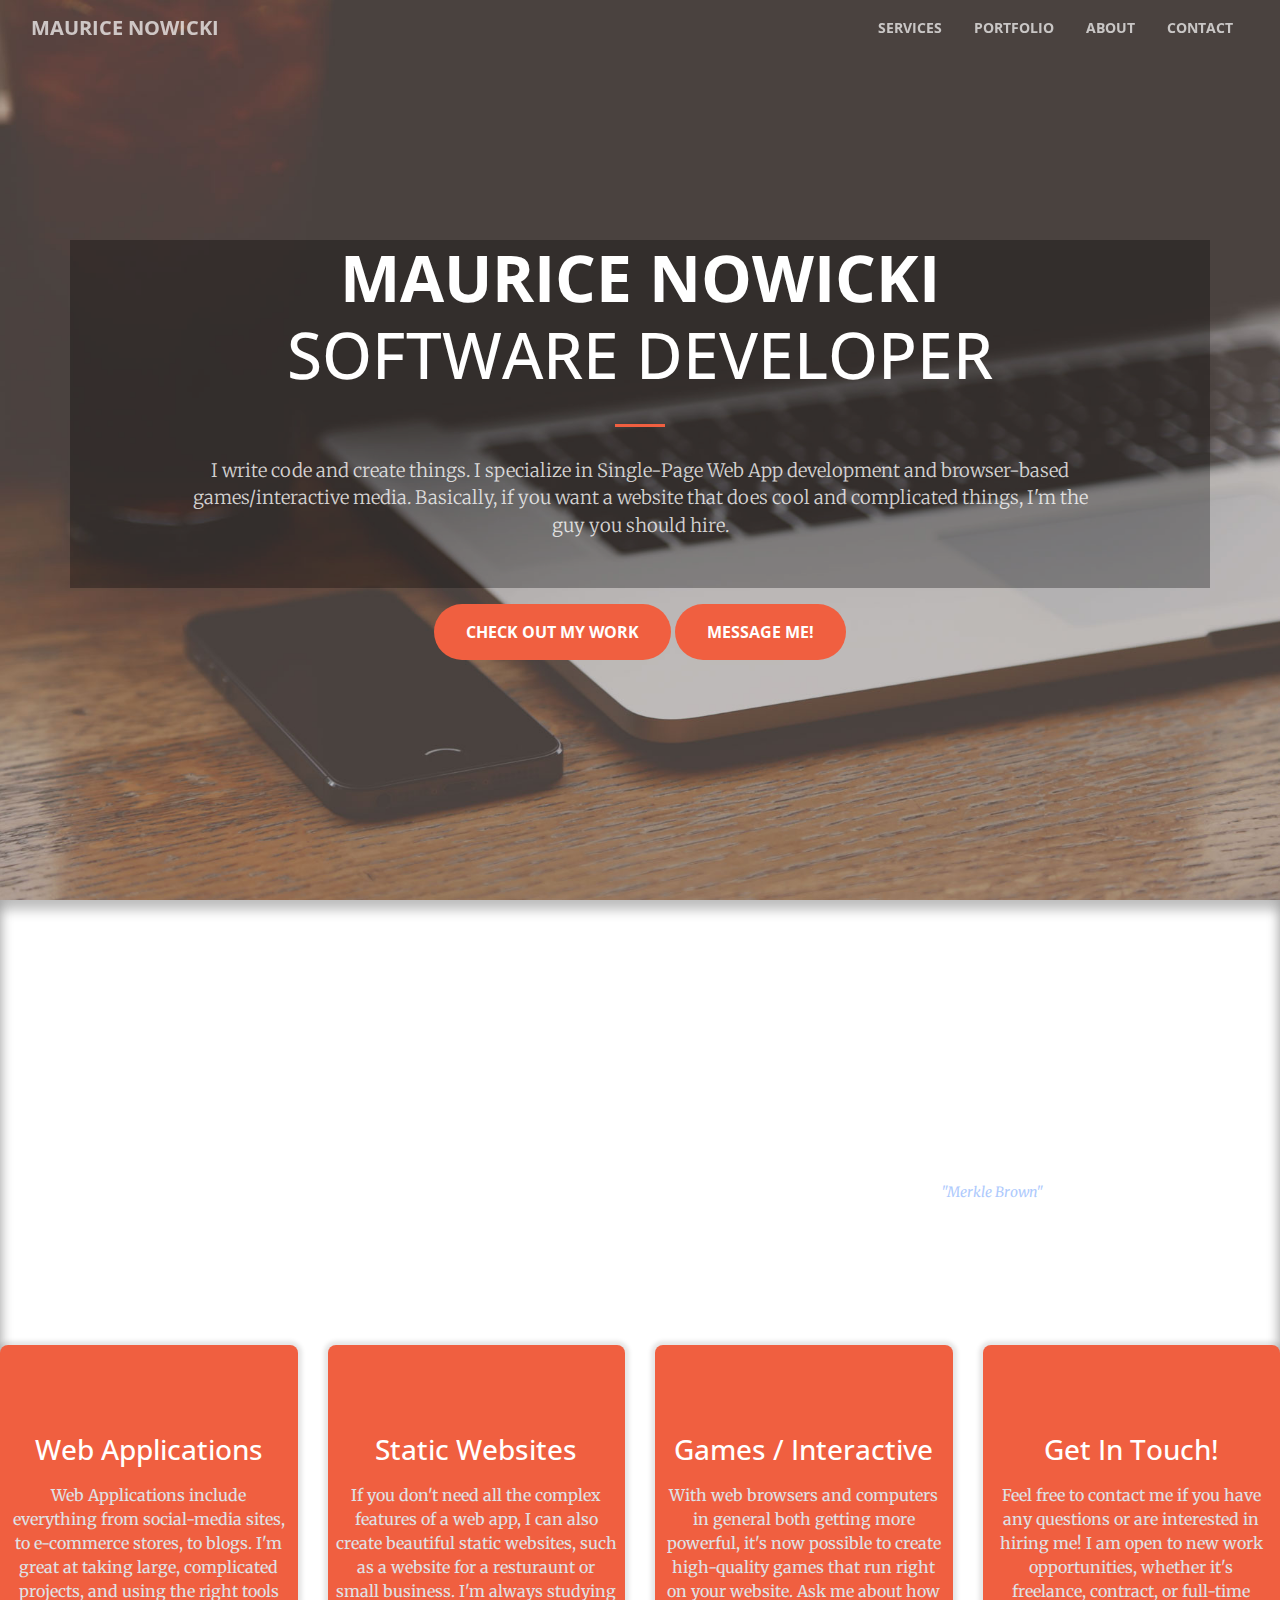
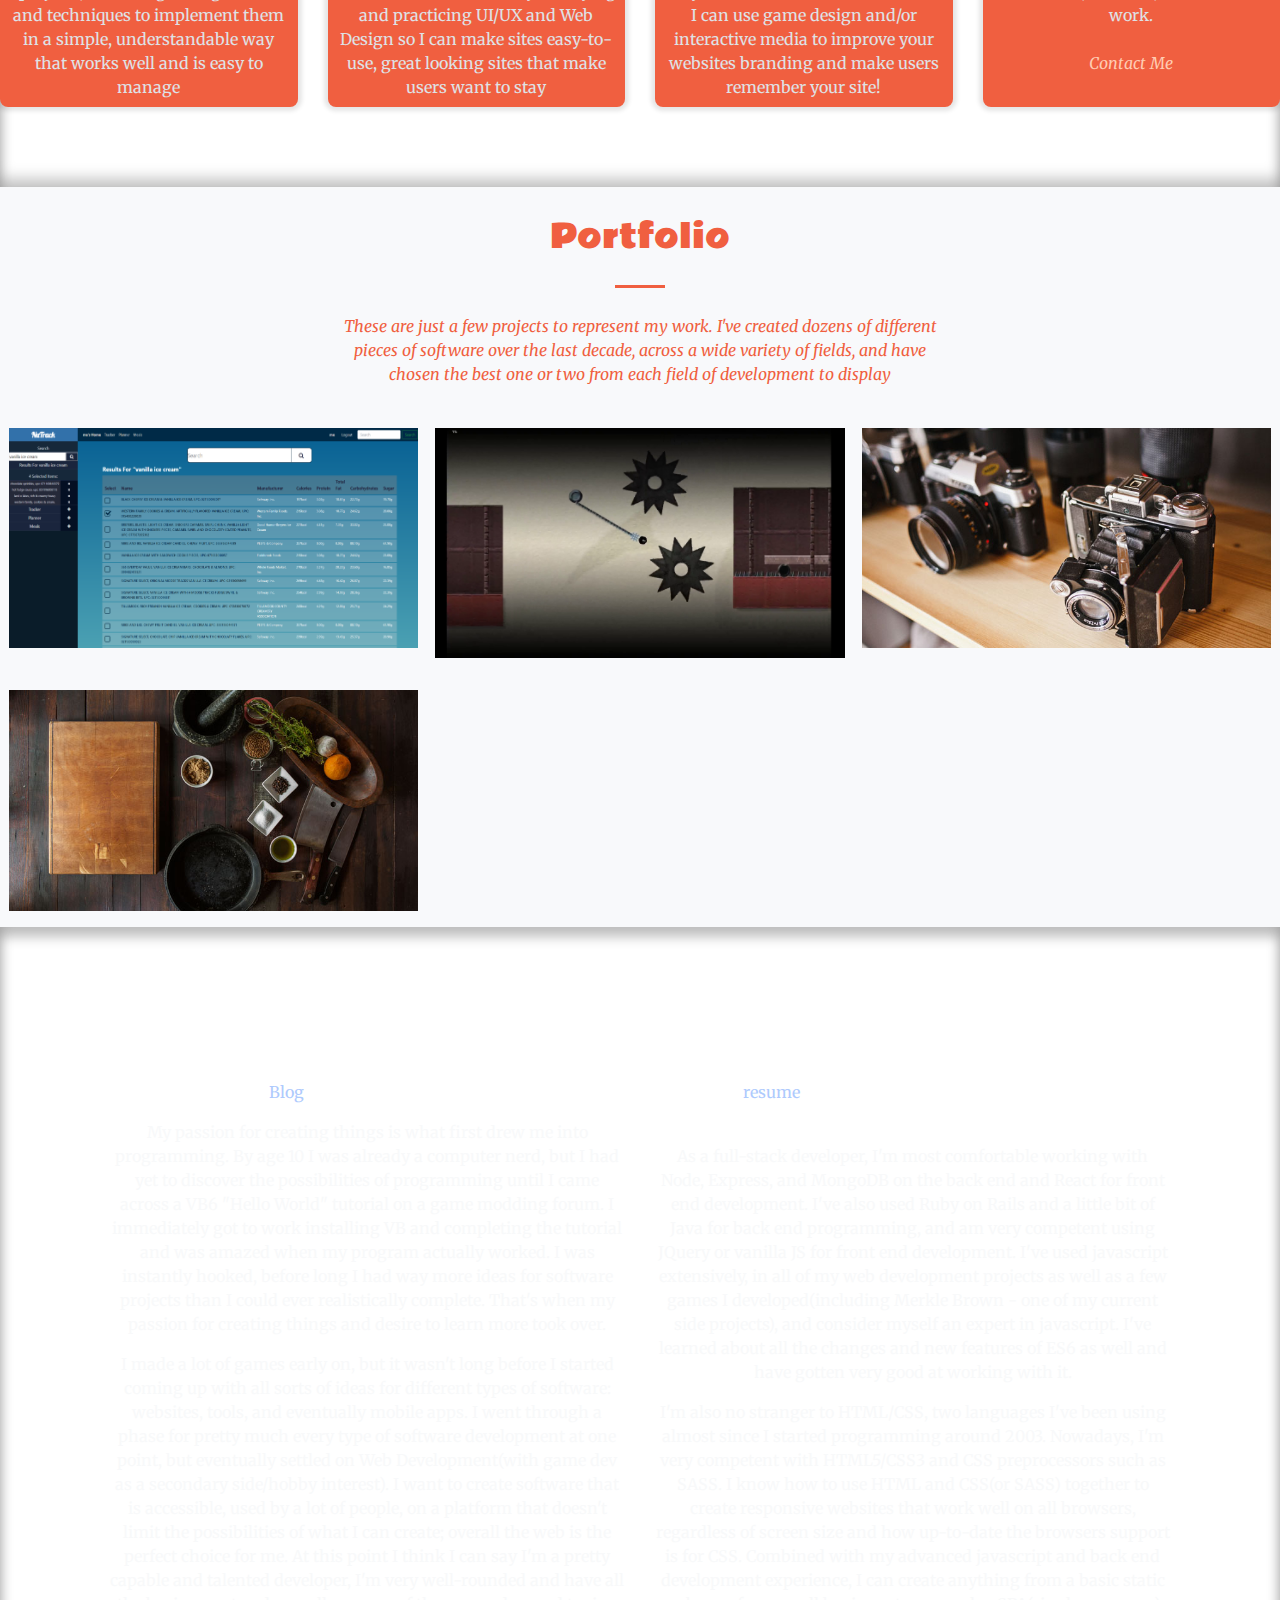
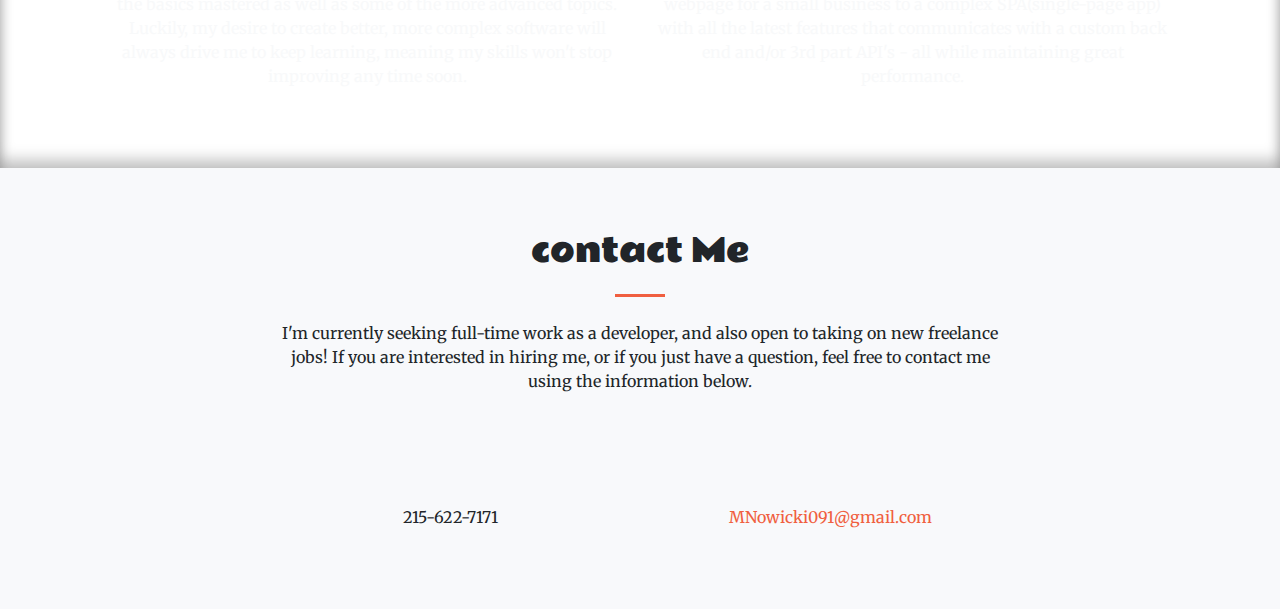
==== index.html @ f5871172 "added pictures and description for nutrack. created an image viewer/picker thing for project display" ====
<!DOCTYPE html>
<html lang="en">
  <!--
  	TODO:
  	
  	plans...
  		Turn the 'services' section into an interactive demo showing off pieces of different things I can do. e.g clips/screenshots of Merkle Brown, NuTrack, and portfolio page itself(webpage-inception/recursion):
  		- dark/black background, with a barely lit(gradient from dark-grey to black) floor section at the bottom extending up and to the middle(angled to look like a floor).
  		- full-screen(100vh)
  		- Across the top is a row with 3-4 blocks(web apps, static sites, games, get in touch). whichever one is selected slides to the end/right, 'rotating' the whole row(any blocks to the right will rotate off the side and come back on the left). ends of the row have a gradient from transparent-to-black, so that before a block slides off the end it looks like it's fading out as it moves further to the right, or fading in as it moves in from the left. Maybe mess around with squeezing/stretching the width as it goes off one of the ends too(if x > threshold then width = maxWidth * (x - threshhold) * modifier / 100)
  		- whichever item is current being displayed is shown below the row, taking up most of the screen. There is large text to the left going from top to bottom of screen, with a big picture/gif/video to the right taking up most of the right side of screen. Title is above the text on the left, not above the whole thing.
  		
  		
  		PORTFOLIO...
  		Also full-screen, but this time white/light colored:
  		
  				-!!!!!!!!!!Make it so that the portfolio section looks like a block/box, and the services section is an empty space/cube. The 'floor' part of the services section can be made to look like the top of the 'portfolio' section block.
  		
  		- 3x3 large squares for each project. Each square is an image, tinted a different color(red, purple, blue, pink, orange, yellow) with white text over it for the name and maybe some details/description. Hovering over the square gets rid of the tint, and makes the square grow a little bit(without effecting positioning of other blocks. for every px the width/height grows, decrease the margins of the square or the padding of it's container by the same amount)
  		
  		- when a square/project is clicked, all the project squares fade out, and then a full-screen div fades in from top to bottom(render the full-screen div and another full-screen white div covering it, the white div has a small gradient to transparent at the top. white div slides down and off the bottom or shrinks to 0 height, giving the appearance of the project-div fading in from top to bottom).
  		
  		- project details div(and the project section in general) should be very open and spacey. Is very white(with maybe some slight grey gradient in the middle), with big paddings/margins around all the text and images. Make it feel free and open and calm, instead of congested and cluttered and hectic.
  		
  		
  		
  		Create an image for skills section, listing all languages/tech in a tree-like structure. Put that in the right col and put a short bio on the left
  -->

  <head>

    <meta charset="utf-8">
    <meta name="viewport" content="width=device-width, initial-scale=1, shrink-to-fit=no">
    <meta name="description" content="">
    <meta name="author" content="">

    <title>Maurice Nowicki | Software Developer</title>

    <!-- Bootstrap core CSS -->
    <link href="vendor/bootstrap/css/bootstrap.min.css" rel="stylesheet">

    <!-- Custom fonts for this template -->
    <link href="vendor/font-awesome/css/font-awesome.min.css" rel="stylesheet" type="text/css">
    <link href='https://fonts.googleapis.com/css?family=Open+Sans:300italic,400italic,600italic,700italic,800italic,400,300,600,700,800' rel='stylesheet' type='text/css'>
    <link href='https://fonts.googleapis.com/css?family=Merriweather:400,300,300italic,400italic,700,700italic,900,900italic' rel='stylesheet' type='text/css'>
    <link href="https://fonts.googleapis.com/css?family=Encode+Sans+Expanded|Rammetto+One" rel="stylesheet">
    <link href="https://fonts.googleapis.com/css?family=Nanum+Myeongjo" rel="stylesheet">


    <!-- Custom styles for this template -->
    <link href="css/creative.css" rel="stylesheet">

  </head>

  <body id="page-top">

    <!-- Navigation -->
    <nav class="navbar navbar-expand-lg navbar-light fixed-top" id="mainNav">
      <div class="container-fluid container-80">
        <a class="navbar-brand js-scroll-trigger" href="#page-top">Maurice Nowicki</a>
        <button class="navbar-toggler navbar-toggler-right" type="button" data-toggle="collapse" data-target="#navbarResponsive" aria-controls="navbarResponsive" aria-expanded="false" aria-label="Toggle navigation">
          <span class="navbar-toggler-icon"></span>
        </button>
        <div class="collapse navbar-collapse" id="navbarResponsive">
          <ul class="navbar-nav ml-auto">
            <li class="nav-item">
              <a class="nav-link js-scroll-trigger" href="#services">Services</a>
            </li>
            <li class="nav-item">
              <a class="nav-link js-scroll-trigger" href="#portfolio">Portfolio</a>
            </li>
            <li class="nav-item">
              <a class="nav-link js-scroll-trigger" href="#about">About</a>
            </li>
            <li class="nav-item">
              <a class="nav-link js-scroll-trigger" href="#contact">Contact</a>
            </li>
          </ul>
        </div>
      </div>
    </nav>

    
      <header class="masthead text-center text-white d-flex">
      <div class="container my-auto">
        <div class="row black-tint">
          <div class="col-lg-10 mx-auto">
            <h1 class="text-uppercase">
              <strong>Maurice Nowicki</strong>
              <br />
              Software Developer
            </h1>
            <hr>
          </div>
          <div class="col-lg-10 mx-auto">
            <p class="text-faded mb-5 text-medium">I write code and create things. I specialize in Single-Page Web App development and browser-based games/interactive media. Basically, if you want a website that does cool and complicated things, I'm the guy you should hire.
             </div>
        </div>
				<div class="row">
				  <div class="col-lg-10 mx-auto top-buffer">
            <a class="btn btn-primary btn-xl js-scroll-trigger" href="#about">Check Out My Work</a>
            <a class="btn btn-primary btn-xl js-scroll-trigger" href="#about">Message Me!</a> 
         
					</div>	
				</div>
      </div>
    </header>



    <section class="bg-primary-img" id="services">
      <div class="container">
        <div class="row light-text">
          <div class="col-lg-12 text-center">
            <span class="section-heading">Services</span>
            <hr class="light my-4"> 
          </div>
        </div>
      </div>
      <div class="container-fixed">
      	<div class="row light-text">
      		<div class="col-lg-5 offset-lg-1 text-center"> 
          	<p class="text-faded mb-4 text-medium top-space text-center">
						 	I am a full-stack web developer, meaning I can create a back end that connects to a database, manipulates data, and sends data to the frontend - and I can also do complex front end development, create complex UI's, make a web page adapt to different screen sizes and communicate with the back end to grab data and display it in a clear and appealing way. I've created many web applications from scratch and am experienced at creating complex web apps with clean, well-organized code.
            </p>
					</div>
           
      		<div class="col-lg-5 text-center">
           	<p class="text-faded mb-4 text-medium top-space text-center">
						  I also love to create fun and interactive content for websites. That includes anything from real-time data visualization to a complete, fully-featured game that you can play on a website without downloading anything(even on mobile phones!). Combined with my back end / front end web development skills, I can create some truly unique and impressive web experiences. Check out this video of my current HTML5 game project <a href="https://www.youtube.com/watch?v=rKEsksspLBQ"> "Merkle Brown" </a> for an example of what web browser based games are capable of
            </p>
            
          	
          	 <!--
          	<h2 class="section-heading text-white">What do I do?</h2>
            <hr class="light my-4">
            
           
            <p class="text-faded mb-4 text-medium">
            	As stated in the sectio to the left(or above if you're on a small screen), I consider myself a creator. Programming is just the tool that I use, and I personally thing I'm pretty darn good at using it, but I also bring a lot of other very useful skills to the table. I have experience with the full development cycle for websites/web apps, mobile apps, and games. This means that I can turn that web app idea you've been wanting to make into a quality website, I can ask you some questions about your business and use that information to create the perfect website to increase your sales, I can help turn your game concept into a full-fledged design and the program it for you, I can take a set of business requirements or specifications and write clean, robust, and error-free code that does exactly what it's supposed to. Right now I am searching for employment as a web or software developer and am also open to accepting freelance jobs, so <a href="#">contact me</a> if you need to hire a creator who happens to be good at writing code
            </p>
            --> 
      		</div>	
      	</div>
      	
      	
      		<div class="row">
						<div class="col-lg-8 offset-lg-2 text-center mt-5">
							<p class="text-white mb-4 text-large top-space hide">
								Here are a few different ways I can use my skills to create awesome software for you! These are just a few of the most common applications of my skillset, I have experience creating many other types of software - and even if I don't have experience with something I'm always up for learning new things and am capable of picking up new technologies and skills on the fly if the job calls for it.
							</p>
						</div>
					</div>
     	
     	
      </div>
      <div class="container-fixed">
        <div class="row light-text">
          <div class="col-lg-3 col-md-6 text-center">
            <div class="service-box bg-primary  mt-5 mx-auto text-popout">
              <i class="fa fa-4x fa-wifi text-medium mb-3 sr-icons"></i>
              <h3 class="mb-3">Web Applications</h3>
              <p class="text-muted mb-0">Web Applications include everything from social-media sites, to e-commerce stores, to blogs. I'm great at taking large, complicated projects, and using the right tools and techniques to implement them in a simple, understandable way that works well and is easy to manage</p>
            </div>
          </div>
          <div class="col-lg-3 col-md-6 text-center">
            <div class="service-box bg-primary  mt-5 mx-auto text-popout">
              <i class="fa fa-4x fa-home text-medium mb-3 sr-icons"></i>
              <h3 class="mb-3">Static Websites</h3>
              <p class="text-muted mb-0">If you don't need all the complex features of a web app, I can also create beautiful static websites, such as a website for a resturaunt or small business. I'm always studying and practicing UI/UX and Web Design so I can make sites easy-to-use, great looking sites that make users want to stay</p>
            </div>
          </div>
          <div class="col-lg-3 col-md-6 text-center">
            <div class="service-box bg-primary  mt-5 mx-auto text-popout">
              <i class="fa fa-4x fa-gamepad text-medium mb-3 sr-icons"></i>
              <h3 class="mb-3">Games / Interactive</h3>
              <p class="text-muted mb-0">With web browsers and computers in general both getting more powerful, it's now possible to create high-quality games that run right on your website. Ask me about how I can use game design and/or interactive media to improve your websites branding and make users remember your site!</p>
            </div>
          </div>
          <div class="col-lg-3 col-md-6 text-center">
            <div class="service-box bg-primary  mt-5 mx-auto text-popout">
              <i class="fa fa-4x fa-envelope text-medium mb-3 sr-icons"></i>
              <h3 class="mb-3">Get In Touch!</h3>
              <p class="text-muted mb-0">Feel free to contact me if you have any questions or are interested in hiring me! I am open to new work opportunities, whether it's freelance, contract, or full-time work. <br><br><a href="#">Contact Me</a></p>
            </div>
          </div>
        </div>
      </div>
    </section>

    
    
    
    
    <section class="p-0" id="portfolio">
      <div class="container-fluid p-0">
       	<div class="row">
					<div class='col-md-6 offset-md-3 text-primary'>
            <span class="section-heading">Portfolio</span>
            <hr class="primary my-4 bg-primary">
						<p>These are just a few projects to represent my work. I've created dozens of different pieces of software over the last decade, across a wide variety of fields, and have chosen the best one or two from each field of development to display</p>
					</div>
       	</div>
        <div class="row no-gutters popup-gallery">
          <div class="col-lg-4 col-sm-6 portfolio-col">
            <a class="portfolio-box" data-toggle="modal" data-target="#nutrack-modal">
              <img class="img-fluid" src="img/portfolio/nutrack-search.png" alt="A Node/React Single-Page Web Application I created to help users plan their nutrient intake and track their nutrition habits to help gather insight and improve their diet. NuTrack is very flexible with great features and an easy-to-use interface">
              <div class="portfolio-box-caption">
                <div class="portfolio-box-caption-content">
                  <div class="project-category text-faded">
                    Web App | Javascript ES6 - Node - React - Express - SASS - Bootstrap
                  </div>
                  <div class="project-name">
                    NuTrack
                  </div>
                </div>
              </div>
            </a>
          </div>
          <div class="col-lg-4 col-sm-6 portfolio-col">
            <a class="portfolio-box" data-toggle="modal" data-target="#merkle-brown-modal">
              <img class="img-fluid" src="img/merkle-brown/japan1-screen.png" alt="">
              <div class="portfolio-box-caption">
                <div class="portfolio-box-caption-content">
                  <div class="project-category text-faded">
                    HTML5 Game | Javascript - Phaser - Canvas - WebGL - GLSL
                  </div>
                  <div class="project-name">
                    Merkle Brown
                  </div>
                </div>
              </div>
            </a>
          </div>
          <div class="col-lg-4 col-sm-6 portfolio-col">
            <a class="portfolio-box" data-toggle="modal" data-target="#lets-play-modal">
              <img class="img-fluid" src="img/portfolio/thumbnails/3.jpg" alt="">
              <div class="portfolio-box-caption">
                <div class="portfolio-box-caption-content">
                  <div class="project-category text-faded">
                    Android App - Java - Android SDK
                  </div>
                  <div class="project-name">
                    Let's Play!
                  </div>
                </div>
              </div>
            </a>
          </div>
          <div class="col-lg-4 col-sm-6 portfolio-col">
            <a class="portfolio-box" data-toggle="modal" data-target="#maurice-nowicki-modal">
              <img class="img-fluid" src="img/portfolio/thumbnails/4.jpg" alt="">
              <div class="portfolio-box-caption">
                <div class="portfolio-box-caption-content">
                  <div class="project-category text-faded">
                    Web App | Javascript ES6 - Node - Express - SASS - React - Redux
                  </div>
                  <div class="project-name">
                    MauriceNowicki.com
                  </div>
                </div>
              </div>
            </a>
          </div>
        </div>
      </div>
    </section>
    
    <!-- Project Modal - Merkle Brown -->
    <div class="modal fade" id="merkle-brown-modal" tabindex="-1" role="dialog" aria-labelledby="Merkle Brown" aria-hidden="true">
      <div class="modal-dialog modal-xl" role="document">
        <div class="modal-content">
          <div class="modal-header">
            <h5 class="modal-title" id="exampleModalLabel">Merkle Brown - Javascript HTML5 Game</h5>
            <button type="button" class="close" data-dismiss="modal" aria-label="Close">
              <span aria-hidden="true">&times;</span>
            </button>
          </div>
          <div class="modal-body container-fixed">
            <div class="row">
            	
            	<div class="col-md-6 project-info text-center">
            		<h3 class="project-header text-center">Merkle Brown</h3>
            		
								<p class="project-text project-tech text-center">
									<strong>Tech: </strong><br />
									Javascript - Phaser - Canvas - WebGL - GLSL - JQuery
								</p>
            		
            		<h5 class="project-subheader text-left">Overview</h5>
            		<p class="project-text">NuTrack is a Single-Page Web Application made with Node, MongoDB, Express, and React. It retrieves nutrient data on the backend from the USDA Nutrient Data API and serves it with it's own custom API that adds many more features. The purpose of the app is to provide a flexible and easy-to-use tool that users can use to plan their food/nutrient consumption and track their progress. When I first started the project my plan was to make something with the USDA API mostly just to practice and learn some new technologies, but before long I ended up finding my own uses for the App and coming up with tons of useful new features that I wanted to add, and the project soon become something much larger and more useful than I had originally planned. I use it mainly to make sure I am getting enough calories to keep my weight up but it also provides other insights about my nutrition patterns automatically and has made me more aware of how my eating habits are effecting my health.</p>
            		
            		<p class="project-text">NuTrack is basically in the "Minimum-Viable-Product" phase right now, it works as a cohesive application and has many useful features, but the more I work on it the bigger my vision for the project becomes - I now have a pretty long todo-list of tweaks and new features I want to implement, some of which will improve the usability and capabilities of the app drastically. Once I implement a few of the larger, more impactful features that I have planned, I intend to set up real hosting for the app and release to the public as a commercial web app with trial accounts available for free and premium accounts available for a small monthly subscription fee. Right now I don't think NuTrack is useful enough for many people to want to pay for it; the limits of the USDA Database(mainly the lack of many popular food products) as well the lack of a few key features I plan on implementing and the mediocre, quickly made design of the current site are the only things holding it back from being a high-quality, useful, commercial web application. Luckily, all of these things are fixable - the limitations of the USDA Database will be the most difficult, but I have a fun and interesting solution planned to fix that problem.</p>
            		
            		
            	</div>
            	
            	<div class="col-md-6 text-center project-img-col">
            	
            			
            		<a class="project-img-display w-100" href="/img/portfolio/nutrack-search.png">
           				<div class="project-iframe-wrapper">
           					<img src="img/merkle-brown/japan1-screen.png">
            				<iframe class="project-iframe" src="https://www.youtube.com/embed/rKEsksspLBQ" frameborder="0" allow="autoplay; encrypted-media" allowfullscreen></iframe>
            			</div>
            		</a>
            		 
            			<img class="project-img img-active" src="img/merkle-brown/japan1-screen.png" data-video="https://www.youtube.com/embed/rKEsksspLBQ">
            		
            		
            			<img class="project-img" src="img/merkle-brown/street1-screen.png" data-video="https://www.youtube.com/embed/MJJ9EZHHatw">
								
           			
           			
            			<img class="project-img" src="img/portfolio/nutrack-tracker.png">
								
           			
           			
            			<img class="project-img" src="img/portfolio/nutrack-createmeal.png">
            	</div>
            	
            </div>
          </div>
          <div class="modal-footer">
            <button type="button" class="btn btn-secondary" data-dismiss="modal">Close</button>
            <button type="button" class="btn btn-primary">View on Github</button>
            <button type="button" class="btn btn-primary">Merkle Brown Twitter</button>
          </div>
        </div>
      </div>
    </div>
    
    
    <!-- Project Modal - NuTrack -->
    <div class="modal fade" id="nutrack-modal" tabindex="-1" role="dialog" aria-labelledby="Merkle Brown" aria-hidden="true">
      <div class="modal-dialog project-modal modal-xl" role="document">
        <div class="modal-content">
          <div class="modal-header">
            <h5 class="modal-title" id="exampleModalLabel">NuTrack - Web App</h5>
            <button type="button" class="close" data-dismiss="modal" aria-label="Close">
              <span aria-hidden="true">&times;</span>
            </button>
          </div>
          <div class="modal-body container-fixed">
            <div class="row">
            	
            	<div class="col-md-6 project-info text-center">
            		<h3 class="project-header text-center">NuTrack</h3>
            		
								<p class="project-text project-tech text-center">
									<strong>Tech: </strong><br />
									Javascript - ES6 - Node - Express - React - React Router - Bootstrap - SASS - HTML5 - CSS3 - Passport - Mocha - Enzyme - Should - Webpack - Babel - USDA Nutrient API
								</p>
            		
            		<h5 class="project-subheader text-left">Overview</h5>
            		<p class="project-text">NuTrack is a Single-Page Web Application made with Node, MongoDB, Express, and React. It retrieves nutrient data on the backend from the USDA Nutrient Data API and serves it with it's own custom API that adds many more features. The purpose of the app is to provide a flexible and easy-to-use tool that users can use to plan their food/nutrient consumption and track their progress. When I first started the project my plan was to make something with the USDA API mostly just to practice and learn some new technologies, but before long I ended up finding my own uses for the App and coming up with tons of useful new features that I wanted to add, and the project soon become something much larger and more useful than I had originally planned. I use it mainly to make sure I am getting enough calories to keep my weight up but it also provides other insights about my nutrition patterns automatically and has made me more aware of how my eating habits are effecting my health.</p>
            		
            		<p class="project-text">NuTrack is basically in the "Minimum-Viable-Product" phase right now, it works as a cohesive application and has many useful features, but the more I work on it the bigger my vision for the project becomes - I now have a pretty long todo-list of tweaks and new features I want to implement, some of which will improve the usability and capabilities of the app drastically. Once I implement a few of the larger, more impactful features that I have planned, I intend to set up real hosting for the app and release to the public as a commercial web app with trial accounts available for free and premium accounts available for a small monthly subscription fee. Right now I don't think NuTrack is useful enough for many people to want to pay for it; the limits of the USDA Database(mainly the lack of many popular food products) as well the lack of a few key features I plan on implementing and the mediocre, quickly made design of the current site are the only things holding it back from being a high-quality, useful, commercial web application. Luckily, all of these things are fixable - the limitations of the USDA Database will be the most difficult, but I have a fun and interesting solution planned to fix that problem.</p>
            		
            		
            	</div>
            	
            	<div class="col-md-6 text-center project-img-col">
            	
            		<a class="project-img-display w-100" href="/img/portfolio/nutrack-search.png">
            				<img class="project-img-main" src="img/portfolio/nutrack-search.png">
            		</a>
            		 
            			<img class="project-img img-active" src="img/portfolio/nutrack-search.png">
            		
            		
            		
            			<img class="project-img" src="img/portfolio/nutrack-planneradd.png">
								
           			
           			
            			<img class="project-img" src="img/portfolio/nutrack-tracker.png">
								
           			
           			
            			<img class="project-img" src="img/portfolio/nutrack-createmeal.png">
								
            	</div>
            	
            </div>
          </div>
          <div class="modal-footer">
            <button type="button" class="btn btn-secondary" data-dismiss="modal">Close</button>
            <button type="button" class="btn btn-primary">View Live</button>
            <button type="button" class="btn btn-primary">View on Github</button>
          </div>
        </div>
      </div>
    </div>
    
    <!-- Project Modal - Let's Play -->
    <div class="modal fade" id="lets-play-modal" tabindex="-1" role="dialog" aria-labelledby="Merkle Brown" aria-hidden="true">
      <div class="modal-dialog" role="document">
        <div class="modal-content">
          <div class="modal-header">
            <h5 class="modal-title" id="exampleModalLabel">Let's Play - Android App</h5>
            <button type="button" class="close" data-dismiss="modal" aria-label="Close">
              <span aria-hidden="true">&times;</span>
            </button>
          </div>
          <div class="modal-body">
            ...
          </div>
          <div class="modal-footer">
            <button type="button" class="btn btn-secondary" data-dismiss="modal">Close</button>
            <button type="button" class="btn btn-primary">View on App Store</button>
          </div>
        </div>
      </div>
    </div>
    
    <!-- Project Modal - Let's Play -->
    <div class="modal fade" id="maurice-nowicki-modal" tabindex="-1" role="dialog" aria-labelledby="Merkle Brown" aria-hidden="true">
      <div class="modal-dialog" role="document">
        <div class="modal-content">
          <div class="modal-header">
            <h5 class="modal-title" id="exampleModalLabel">Maurice Nowick - Website</h5>
            <button type="button" class="close" data-dismiss="modal" aria-label="Close">
              <span aria-hidden="true">&times;</span>
            </button>
          </div>
          <div class="modal-body">
            ...
          </div>
          <div class="modal-footer">
            <button type="button" class="btn btn-secondary" data-dismiss="modal">Close</button>
            <button type="button" class="btn btn-primary">View on Github</button>
            <button type="button" class="btn btn-primary">View Live...?</button>
          </div>
        </div>
      </div>
    </div>

   
    <section class="bg-primary-img" id="about">
      <div class="container-fixed">
        <div class="row">
          <div class="col-lg-5 offset-lg-1 text-center">
            <h2 class="section-heading text-white">About Me</h2>
            <hr class="light my-4">
                <p class="text-center light-text">Read my <a href="#">Blog</a> to learn more about what I do</p>
            	<p class="text-light">
            		My passion for creating things is what first drew me into programming. By age 10 I was already a computer nerd, but I had yet to discover the possibilities of programming until I came across a VB6 "Hello World" tutorial on a game modding forum. I immediately got to work installing VB and completing the tutorial and was amazed when my program actually worked. I was instantly hooked, before long I had way more ideas for software projects than I could ever realistically complete. That's when my passion for creating things and desire to learn more took over.
            	</p>
            	
            	<p class="text-light">
            		I made a lot of games early on, but it wasn't long before I started coming up with all sorts of ideas for different types of software: websites, tools, and eventually mobile apps. I went through a phase for pretty much every type of software development at one point, but eventually settled on Web Development(with game dev as a secondary side/hobby interest). I want to create software that is accessible, used by a lot of people, on a platform that doesn't limit the possibilities of what I can create; overall the web is the perfect choice for me. At this point I think I can say I'm a pretty capable and talented developer, I'm very well-rounded and have all the basics mastered as well as some of the more advanced topics. Luckily, my desire to create better, more complex software will always drive me to keep learning, meaning my skills won't stop improving any time soon.
            	</p>
            
					</div>
       
       
          <div class="col-lg-5 text-center">
            <h2 class="section-heading text-white">Skills</h2>
            <hr class="light my-4">
                <p class="text-center light-text">View my <a href="#">resume</a> for a more complete list of my experience and skills</p>
            	<p class="text-light">
            		As a full-stack developer, I'm most comfortable working with Node, Express, and MongoDB on the back end and React for front end development. I've also used Ruby on Rails and a little bit of Java for back end programming, and am very competent using JQuery or vanilla JS for front end development. I've used javascript extensively, in all of my web development projects as well as a few games I developed(including Merkle Brown - one of my current side projects), and consider myself an expert in javascript. I've learned about all the changes and new features of ES6 as well and have gotten very good at working with it.
            	</p>
            	
            	<p class="text-light">
            		I'm also no stranger to HTML/CSS, two languages I've been using almost since I started programming around 2003. Nowadays, I'm very competent with HTML5/CSS3 and CSS preprocessors such as SASS. I know how to use HTML and CSS(or SASS) together to create responsive websites that work well on all browsers, regardless of screen size and how up-to-date the browsers support is for CSS. Combined with my advanced javascript and back end development experience, I can create anything from a basic static webpage for a small business to a complex SPA(single-page app) with all the latest features that communicates with a custom back end and/or 3rd part API's - all while maintaining great performance.
            	</p>
            	
            	<p class="text-light"></p>
            	
            
					</div>
       
        </div>
      </div>
    </section>
    
    
    <section id="contact">
      <div class="container">
        <div class="row">
          <div class="col-lg-8 mx-auto text-center">
            <h2 class="section-heading">contact Me</h2>
            <hr class="my-4">
            <p class="mb-5">I'm currently seeking full-time work as a developer, and also open to taking on new freelance jobs! If you are interested in hiring me, or if you just have a question, feel free to contact me using the information below.</p>
          </div>
        </div>
        <div class="row">
          <div class="col-lg-4 ml-auto text-center">
            <i class="fa fa-phone fa-3x mb-3 sr-contact"></i>
            <p>215-622-7171</p>
          </div>
          <div class="col-lg-4 mr-auto text-center">
            <i class="fa fa-envelope-o fa-3x mb-3 sr-contact"></i>
            <p>
              <a href="mailto:MNowicki@gmail.com">MNowicki091@gmail.com</a>
            </p>
          </div>
        </div>
      </div>
    </section>

    <!-- Bootstrap core JavaScript -->
    <script src="vendor/jquery/jquery.min.js"></script>
    <script src="vendor/bootstrap/js/bootstrap.bundle.min.js"></script>

    <!-- Plugin JavaScript -->
    <script src="vendor/jquery-easing/jquery.easing.min.js"></script>
    <script src="vendor/scrollreveal/scrollreveal.min.js"></script>

    <!-- Custom scripts for this template -->
    <script src="js/creative.js"></script>

  </body>

</html>
---- css/creative.css ----
body,
html {
  width: 100%;
  height: 100%; }

body {
  font-family: 'Merriweather', 'Helvetica Neue', Arial, sans-serif; }

#contact {
  background-color: #f8f9fb; }

hr {
  max-width: 50px;
  border-width: 3px;
  border-color: #F05F40; }

hr.light {
  border-color: #fff; }

a {
  color: #F05F40;
  -webkit-transition: all 0.2s;
  -moz-transition: all 0.2s;
  transition: all 0.2s; }
  a:hover {
    color: #f05f40; }

h1,
h2,
h3,
h4,
h5,
h6 {
  font-family: 'Open Sans', 'Helvetica Neue', Arial, sans-serif; }

.text-medium {
  font-size: 14px; }
  .text-medium a {
    color: #FFCCB2;
    font-style: italic; }

.text-medium.fa-4x {
  font-size: 4em; }

.light-text {
  color: #fff; }
  .light-text .text-muted {
    color: #dee2e6 !important; }
  .light-text a {
    color: #aecafd; }
    .light-text a:hover {
      color: #fff; }

.text-muted a {
  color: #FFCCB2;
  font-style: italic; }

.text-popout {
  color: #fff;
  padding: 8px;
  border-radius: 8px;
  margin-bottom: 1em;
  -webkit-box-shadow: 0px 0px 4px 4px rgba(0, 0, 0, 0.1);
  -moz-box-shadow: 0px 0px 4px 4px rgba(0, 0, 0, 0.1);
  box-shadow: 0px 0px 4px 4px rgba(0, 0, 0, 0.1); }

.black-tint {
  background-color: rgba(0, 0, 0, 0.3); }

.black-text {
  color: #FFAA98;
  font-weight: bold;
  text-decoration: underline; }

.black-text:hover {
  color: #601500;
  font-weight: bold;
  text-decoration: underline; }

.bg-light {
  background-color: #f6f3f2 !important; }

.top-buffer {
  margin-top: 16px; }

.bg-primary-img {
  background-image: url(../img/orange-bg.jpg);
  background-attachment: fixed;
  -webkit-box-shadow: inset 0px 0px 6px 5px rgba(0, 0, 0, 0.25);
  -moz-box-shadow: inset 0px 0px 6px 5px rgba(0, 0, 0, 0.25);
  box-shadow: inset 0px -10px 15px -2px rgba(0, 0, 0, 0.25), inset 0px 10px 12px 0px rgba(0, 0, 0, 0.25); }

.bg-primary {
  background-color: #F05F40 !important; }

.bg-dark {
  background-color: #212529 !important; }

.text-faded {
  color: rgba(255, 255, 255, 0.8); }

section {
  padding: 4rem 0; }

.section-heading {
  margin-top: 0;
  font-size: 2em;
  text-align: center;
  font-family: 'Rammetto One', cursive;
  display: block; }

::-moz-selection {
  color: #fff;
  background: #212529;
  text-shadow: none; }

::selection {
  color: #fff;
  background: #212529;
  text-shadow: none; }

img::selection {
  color: #fff;
  background: transparent; }

img::-moz-selection {
  color: #fff;
  background: transparent; }

body {
  -webkit-tap-highlight-color: #212529; }

.about-me-bullet {
  color: #e9ecef;
  display: inline-block;
  margin: 8px 0;
  font-weight: normal;
  width: 90%;
  text-align: left;
  font-style: italic;
  text-indent: 1em; }
  .about-me-bullet:before {
    content: "\f101";
    /* this is your text. You can also use UTF-8 character codes as I do here */
    font-family: FontAwesome;
    margin-right: 1em; }
  .about-me-bullet strong {
    color: #fff; }

.text-bold {
  font-weight: bold; }

.top-space {
  padding-top: 1em; }

.hide {
  display: none; }

#mainNav {
  border-bottom: 1px solid rgba(33, 37, 41, 0.1);
  background-color: #fff;
  font-family: 'Open Sans', 'Helvetica Neue', Arial, sans-serif;
  -webkit-transition: all 0.2s;
  -moz-transition: all 0.2s;
  transition: all 0.2s; }
  #mainNav .navbar-brand {
    font-weight: 700;
    text-transform: uppercase;
    color: #F05F40;
    font-family: 'Open Sans', 'Helvetica Neue', Arial, sans-serif; }
    #mainNav .navbar-brand:focus, #mainNav .navbar-brand:hover {
      color: #f05f40; }
  #mainNav .navbar-nav > li.nav-item > a.nav-link,
  #mainNav .navbar-nav > li.nav-item > a.nav-link:focus {
    font-size: .9rem;
    font-weight: 700;
    text-transform: uppercase;
    color: #212529; }
    #mainNav .navbar-nav > li.nav-item > a.nav-link:hover,
    #mainNav .navbar-nav > li.nav-item > a.nav-link:focus:hover {
      color: #F05F40; }
    #mainNav .navbar-nav > li.nav-item > a.nav-link.active,
    #mainNav .navbar-nav > li.nav-item > a.nav-link:focus.active {
      color: #F05F40 !important;
      background-color: transparent; }
      #mainNav .navbar-nav > li.nav-item > a.nav-link.active:hover,
      #mainNav .navbar-nav > li.nav-item > a.nav-link:focus.active:hover {
        background-color: transparent; }
  @media (min-width: 992px) {
    #mainNav {
      border-color: transparent;
      background-color: transparent; }
      #mainNav .navbar-brand {
        color: rgba(255, 255, 255, 0.7); }
        #mainNav .navbar-brand:focus, #mainNav .navbar-brand:hover {
          color: #fff; }
      #mainNav .navbar-nav > li.nav-item > a.nav-link {
        padding: 0.5rem 1rem; }
      #mainNav .navbar-nav > li.nav-item > a.nav-link,
      #mainNav .navbar-nav > li.nav-item > a.nav-link:focus {
        color: rgba(255, 255, 255, 0.7); }
        #mainNav .navbar-nav > li.nav-item > a.nav-link:hover,
        #mainNav .navbar-nav > li.nav-item > a.nav-link:focus:hover {
          color: #fff; }
      #mainNav.navbar-shrink {
        border-bottom: 1px solid rgba(33, 37, 41, 0.1);
        background-color: #fff; }
        #mainNav.navbar-shrink .navbar-brand {
          color: #F05F40; }
          #mainNav.navbar-shrink .navbar-brand:focus, #mainNav.navbar-shrink .navbar-brand:hover {
            color: #f05f40; }
        #mainNav.navbar-shrink .navbar-nav > li.nav-item > a.nav-link,
        #mainNav.navbar-shrink .navbar-nav > li.nav-item > a.nav-link:focus {
          color: #212529; }
          #mainNav.navbar-shrink .navbar-nav > li.nav-item > a.nav-link:hover,
          #mainNav.navbar-shrink .navbar-nav > li.nav-item > a.nav-link:focus:hover {
            color: #F05F40; } }

header.masthead {
  padding-top: 10rem;
  padding-bottom: calc(10rem - 56px);
  background-image: url("../img/header.jpg");
  background-position: center center;
  background-attachment: fixed;
  -webkit-background-size: cover;
  -moz-background-size: cover;
  -o-background-size: cover;
  background-size: cover; }
  header.masthead hr {
    margin-top: 30px;
    margin-bottom: 30px; }
  header.masthead h1 {
    font-size: 2rem; }
  header.masthead p {
    font-weight: 300; }
  @media (min-width: 768px) {
    header.masthead p {
      font-size: 1.15rem; } }
  @media (min-width: 992px) {
    header.masthead {
      height: 100vh;
      min-height: 650px;
      padding-top: 0;
      padding-bottom: 0; }
      header.masthead h1 {
        font-size: 3rem; } }
  @media (min-width: 1200px) {
    header.masthead h1 {
      font-size: 4rem; } }

.service-box {
  max-width: 400px;
  min-height: 85%; }

#portfolio {
  padding-top: 26px !important;
  background-color: #f8f9fb; }
  #portfolio h1 {
    text-align: center;
    margin: 16px 0;
    font-family: 'Merriweather' !important; }
  #portfolio p {
    text-align: center;
    margin: 26px 0;
    font-family: 'Merriweather' !important;
    font-size: 16px;
    font-style: italic; }
  #portfolio .text-popout a {
    color: #FBC8B0;
    font-style: italic;
    font-weight: bold;
    font-size: 16px;
    text-decoration: underline; }
    #portfolio .text-popout a:hover {
      color: #FBBBA0;
      text-decoration: none; }

.portfolio-box {
  position: relative;
  display: block;
  max-width: 96%;
  min-height: 220px;
  max-height: 350px;
  margin: 16px auto;
  cursor: pointer;
  display: flex;
  justify-content: center;
  align-content: center; }
  .portfolio-box img {
    min-width: 100%;
    max-width: 640px;
    min-height: 220px;
    height: 100%;
    max-height: 350px; }
  .portfolio-box .portfolio-box-caption {
    position: absolute;
    bottom: 0;
    display: block;
    width: 100%;
    height: 100%;
    text-align: center;
    opacity: 0;
    color: #fff;
    background: rgba(240, 95, 64, 0.9);
    -webkit-transition: all 0.2s;
    -moz-transition: all 0.2s;
    transition: all 0.2s; }
    .portfolio-box .portfolio-box-caption .portfolio-box-caption-content {
      position: absolute;
      top: 50%;
      width: 100%;
      transform: translateY(-50%);
      text-align: center; }
      .portfolio-box .portfolio-box-caption .portfolio-box-caption-content .project-category,
      .portfolio-box .portfolio-box-caption .portfolio-box-caption-content .project-name {
        padding: 0 15px;
        font-family: 'Open Sans', 'Helvetica Neue', Arial, sans-serif; }
      .portfolio-box .portfolio-box-caption .portfolio-box-caption-content .project-category {
        font-size: 14px;
        font-weight: 600;
        text-transform: uppercase; }
      .portfolio-box .portfolio-box-caption .portfolio-box-caption-content .project-name {
        font-size: 18px; }
  .portfolio-box:hover .portfolio-box-caption {
    opacity: 1; }
  .portfolio-box:focus {
    outline: none; }
  @media (min-width: 768px) {
    .portfolio-box .portfolio-box-caption .portfolio-box-caption-content .project-category {
      font-size: 16px; }
    .portfolio-box .portfolio-box-caption .portfolio-box-caption-content .project-name {
      font-size: 22px; } }

.modal-content {
  background-color: #f8f9fb;
  color: #CA482A; }

.modal-body {
  padding: 0 15px; }

.modal-header {
  text-align: center; }
  .modal-header h5 {
    display: inline-block; }

.modal-header, .modal-footer {
  background-color: #fff;
  font-weight: bold; }

.project-img-col {
  position: relative;
  background-color: #e5e6e8;
  -webkit-box-shadow: inset 0px 0px 6px 5px rgba(0, 0, 0, 0.25);
  -moz-box-shadow: inset 0px 0px 6px 5px rgba(0, 0, 0, 0.25);
  box-shadow: inset 0px 0px 8px 8px rgba(0, 0, 0, 0.25);
  padding: 26px 12px; }

.project-video-link-wrapper {
  margin: 0;
  padding: 0;
  position: relative;
  display: inline-block; }

.play-icon {
  position: absolute;
  width: 50%;
  height: 50%;
  color: #000;
  left: 25%;
  right: 25%;
  top: 25%;
  bottom: 25%;
  font-size: 100px; }

.project-img-display {
  padding: 1px;
  display: inline-block; }

.project-img {
  width: 48%;
  height: 25%;
  margin: 4px 2px;
  box-sizing: border-box;
  cursor: pointer; }

.img-active {
  margin-top: -2px;
  margin-bottom: -2px;
  padding: 1px;
  border: 1px #FE8563 solid !important; }

.project-img-main {
  width: 100%;
  margin-bottom: 26px; }

.project-iframe-wrapper {
  position: relative; }
  .project-iframe-wrapper img {
    width: 100%;
    height: auto;
    visibility: hidden; }

.project-iframe {
  position: absolute;
  width: 96%;
  height: 96%;
  top: 2%;
  left: 2%;
  right: 2%;
  bottom: 2%; }

.project-info {
  padding-top: 10px;
  padding-bottom: 10px; }

.project-header {
  font-weight: bold;
  font-family: 'Rammetto One', cursive; }

.project-subheader {
  font-weight: bold;
  font-family: 'Merriweather'; }

.project-tech {
  font-style: italic; }

.project-text {
  text-align: left;
  font-size: 12px;
  font-family: 'Nanum Myeongjo', serif; }

.text-primary {
  color: #F05F40 !important; }

.btn {
  font-weight: 700;
  text-transform: uppercase;
  border: none;
  border-radius: 300px;
  font-family: 'Open Sans', 'Helvetica Neue', Arial, sans-serif; }

.btn-xl {
  padding: 1rem 2rem; }

.btn-primary {
  background-color: #F05F40;
  border-color: #F05F40; }
  .btn-primary:hover, .btn-primary:focus, .btn-primary:active {
    color: #fff;
    background-color: #ee4b28 !important; }
  .btn-primary:active, .btn-primary:focus {
    box-shadow: 0 0 0 0.2rem rgba(240, 95, 64, 0.5) !important; }

.modal {
  padding-right: 0 !important; }

@media (min-width: 768px) {
  .modal-xl {
    width: 96%;
    max-width: 1600px; } }

/*# sourceMappingURL=creative.css.map */
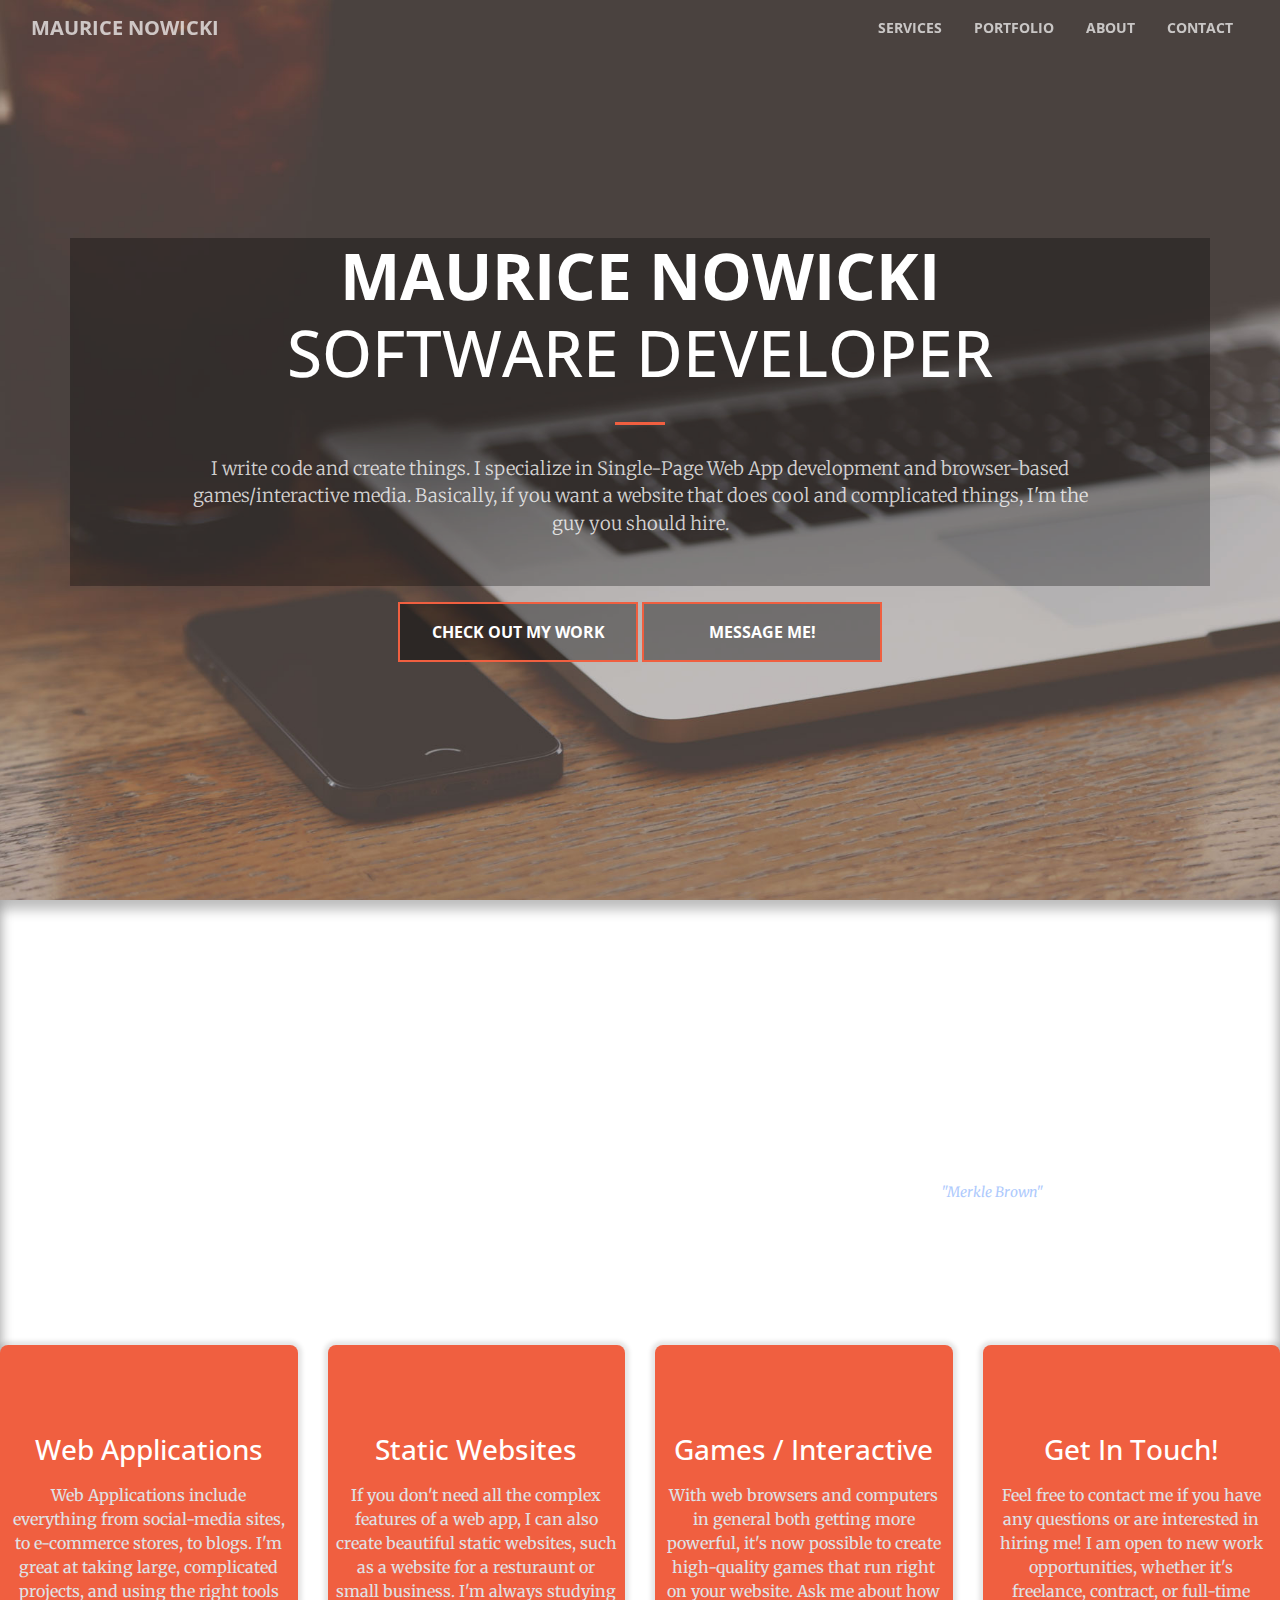
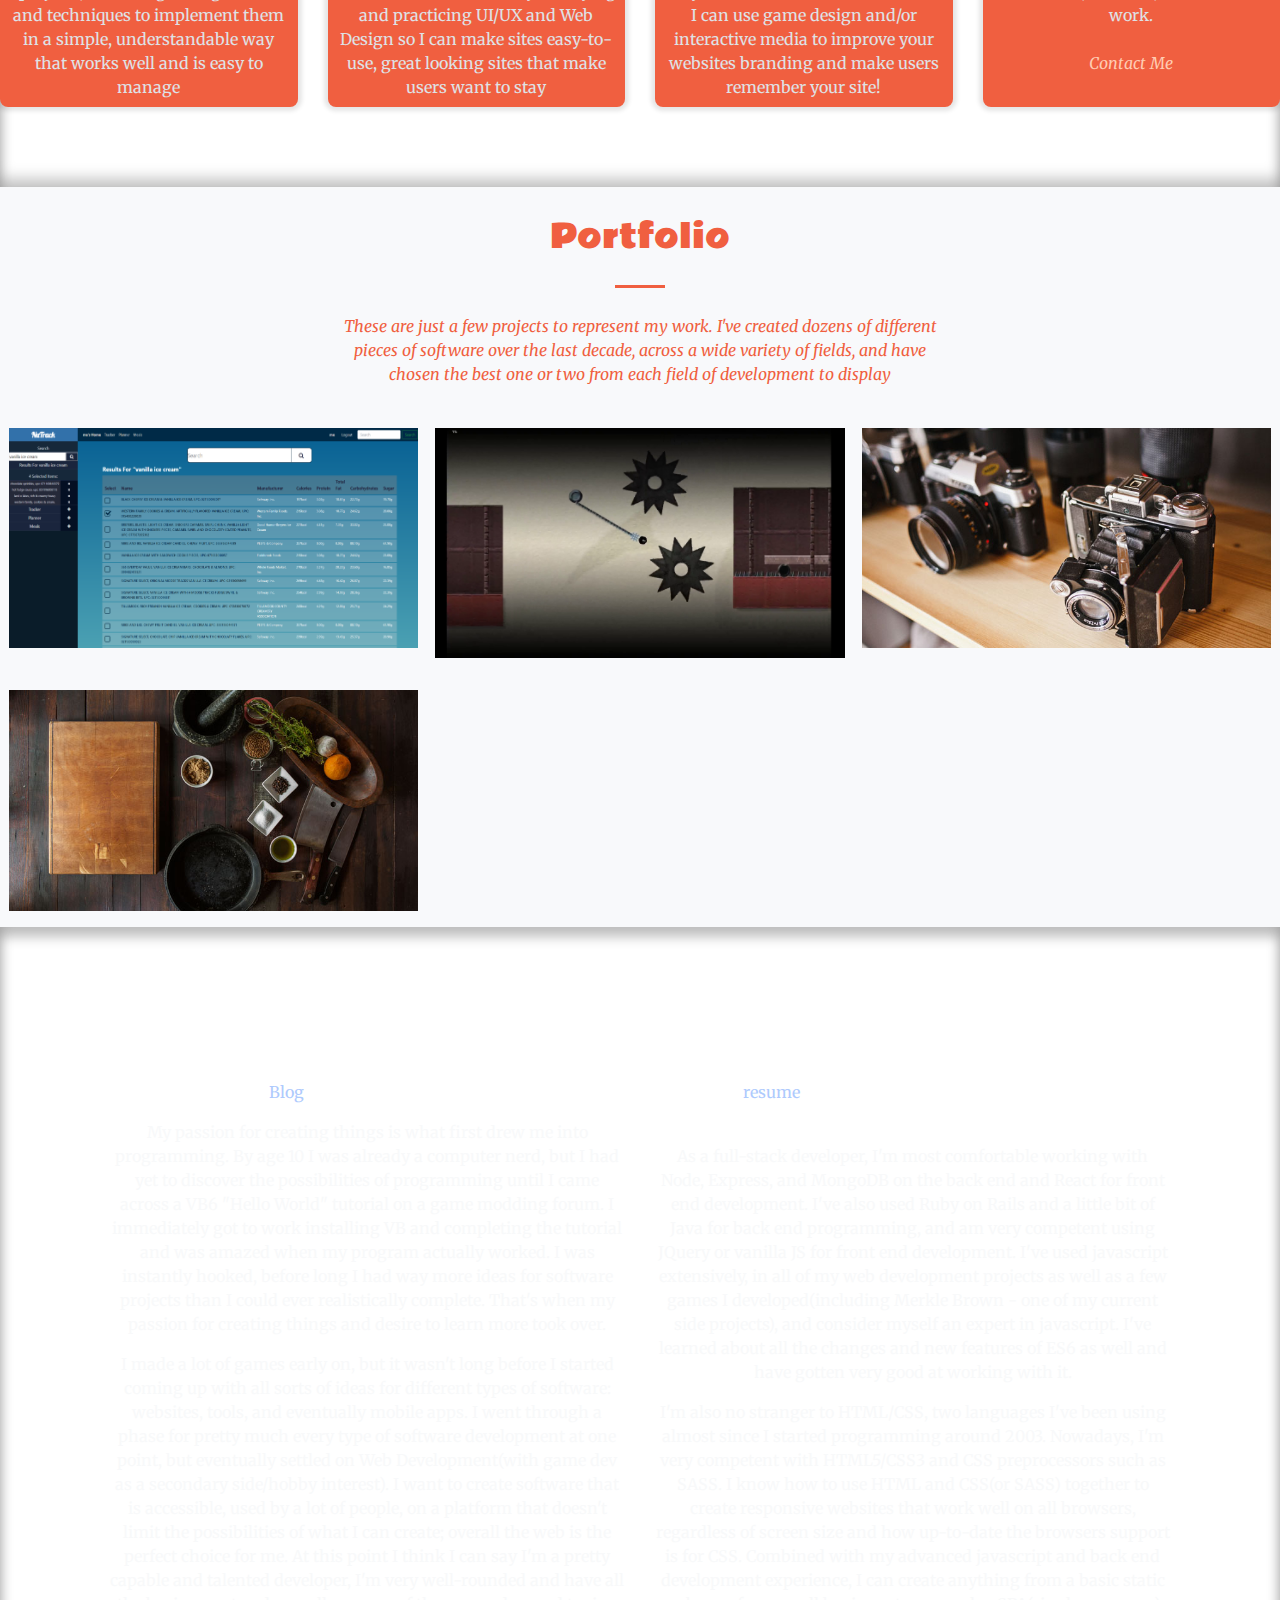
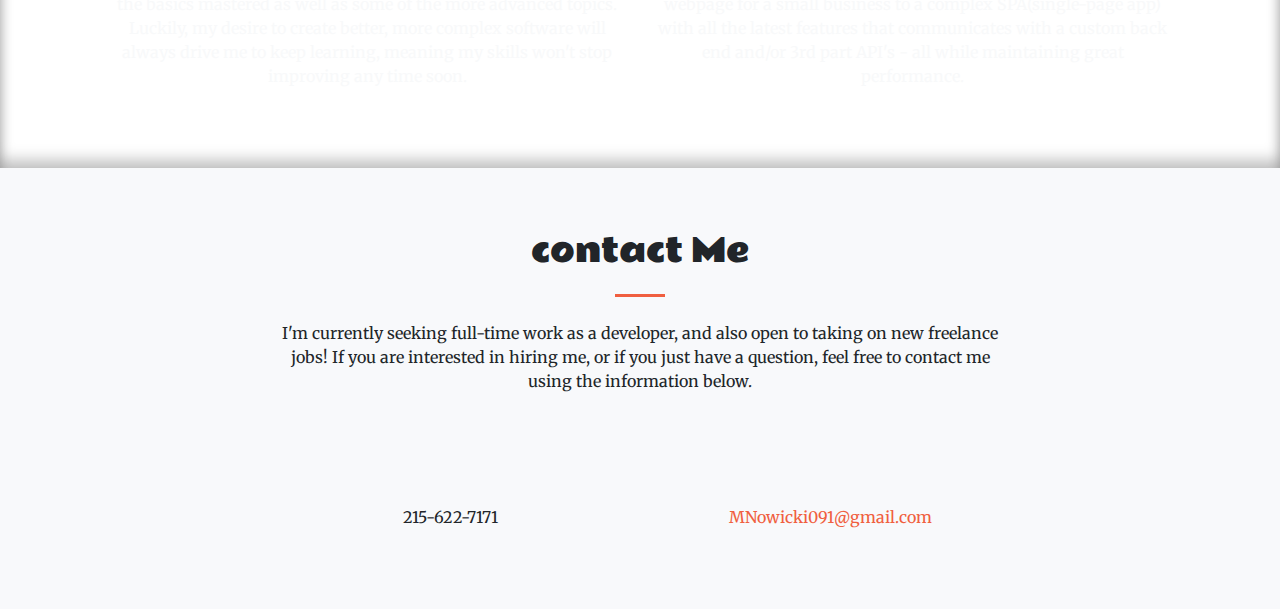
==== commit 740b654a: "setup modal layout and fixed all scrolling/height/consistency issues. Finished Merkle-Brown project " ====
--- a/index.html
+++ b/index.html
@@ -98,8 +98,8 @@
         </div>
 				<div class="row">
 				  <div class="col-lg-10 mx-auto top-buffer">
-            <a class="btn btn-primary btn-xl js-scroll-trigger" href="#about">Check Out My Work</a>
-            <a class="btn btn-primary btn-xl js-scroll-trigger" href="#about">Message Me!</a> 
+            <a class="btn btn-primary btn-xl js-scroll-trigger btn-header" href="#portfolio">Check Out My Work</a>
+            <a class="btn btn-primary btn-xl js-scroll-trigger btn-header" href="#contact">Message Me!</a> 
          
 					</div>	
 				</div>
@@ -223,7 +223,7 @@
               <div class="portfolio-box-caption">
                 <div class="portfolio-box-caption-content">
                   <div class="project-category text-faded">
-                    HTML5 Game | Javascript - Phaser - Canvas - WebGL - GLSL
+                    HTML5 Game + Level Editor | Javascript - Phaser - Canvas - WebGL - GLSL
                   </div>
                   <div class="project-name">
                     Merkle Brown
@@ -271,7 +271,7 @@
       <div class="modal-dialog modal-xl" role="document">
         <div class="modal-content">
           <div class="modal-header">
-            <h5 class="modal-title" id="exampleModalLabel">Merkle Brown - Javascript HTML5 Game</h5>
+            <h5 class="modal-title" id="exampleModalLabel">Merkle Brown - Javascript HTML5 Game -and- Custom HTML5 Physics-Platformer Level-Editor</h5>
             <button type="button" class="close" data-dismiss="modal" aria-label="Close">
               <span aria-hidden="true">&times;</span>
             </button>
@@ -279,23 +279,35 @@
           <div class="modal-body container-fixed">
             <div class="row">
             	
-            	<div class="col-md-6 project-info text-center">
-            		<h3 class="project-header text-center">Merkle Brown</h3>
+            	<div class="col-md-7 project-info text-center">
+            		<h3 class="project-header text-center">Merkle Brown (Game + Custom Level Editor)</h3>
             		
 								<p class="project-text project-tech text-center">
 									<strong>Tech: </strong><br />
 									Javascript - Phaser - Canvas - WebGL - GLSL - JQuery
 								</p>
+           		
+           		
+            		<p class="project-text tldr">Merkle Brown includes both a game and an integrated level-editor. I'm extremely proud of the game itself, and by the time it's all done and polished, with awesome graphics and a complete set of well-designed levels, I think it will be a genuinely fun and unique game with a decent shot at modest commercial success. Although I'm most proud of the game, the level editor I've created is honestly the real 'technical' acheivement of this project; it allows me to design and test levels within the editor, and is capable of implementing a huge range of features and physical objects that can be combined to do almost anything. Merkle Brown has been on the backburner while I worked on NuTrack, but I'm getting ready to dive back in and am very excited. I've learned a lot in the meantime and the first thing I will do is refactor and clean up the code. I have a few more big features and a bunch of little ones left to implement, although the vast majority of the engine and editor are completed. Once I'm done finishing off the last of the features, all that will be left to do before releasing the demo is to create a full set of high-quality graphics and some well-designed and interesting levels(both of which may sound easy enough, but I know it will be a TON of work).</p>
+            		
+								<p class="project-text tldr">I'm already starting to build up a following for the game on twitter, come <a href="https://twitter.com/indiegamemo">follow me</a> for updates or a chance to play the demo when it's ready!</p>
             		
             		<h5 class="project-subheader text-left">Overview</h5>
-            		<p class="project-text">NuTrack is a Single-Page Web Application made with Node, MongoDB, Express, and React. It retrieves nutrient data on the backend from the USDA Nutrient Data API and serves it with it's own custom API that adds many more features. The purpose of the app is to provide a flexible and easy-to-use tool that users can use to plan their food/nutrient consumption and track their progress. When I first started the project my plan was to make something with the USDA API mostly just to practice and learn some new technologies, but before long I ended up finding my own uses for the App and coming up with tons of useful new features that I wanted to add, and the project soon become something much larger and more useful than I had originally planned. I use it mainly to make sure I am getting enough calories to keep my weight up but it also provides other insights about my nutrition patterns automatically and has made me more aware of how my eating habits are effecting my health.</p>
-            		
-            		<p class="project-text">NuTrack is basically in the "Minimum-Viable-Product" phase right now, it works as a cohesive application and has many useful features, but the more I work on it the bigger my vision for the project becomes - I now have a pretty long todo-list of tweaks and new features I want to implement, some of which will improve the usability and capabilities of the app drastically. Once I implement a few of the larger, more impactful features that I have planned, I intend to set up real hosting for the app and release to the public as a commercial web app with trial accounts available for free and premium accounts available for a small monthly subscription fee. Right now I don't think NuTrack is useful enough for many people to want to pay for it; the limits of the USDA Database(mainly the lack of many popular food products) as well the lack of a few key features I plan on implementing and the mediocre, quickly made design of the current site are the only things holding it back from being a high-quality, useful, commercial web application. Luckily, all of these things are fixable - the limitations of the USDA Database will be the most difficult, but I have a fun and interesting solution planned to fix that problem.</p>
+            		<p class="project-text">Merkle Brown is my current 'secondary' side-project, that I work on when I need a break from my main project. I plan on releasing it on several platforms as a commercial indie game when it's complete, using different wrappers to deploy it on Steam/Windows, Android, iOS, and of course I'll release it as a browser-based html5 game as well - it will even run in mobile web browsers without any downloads or plugins</p>
+            		
+                    <h5 class="project-subheader text-left">Features</h5>
+            		<p class="project-text">Merkle Brown is a 2D, physics-based platformer game with realtime physics simulation, custom hardware-accelerated shaders for lighting and other effects, tons of complicated dynamic and scripted game objects, and an extremely capable(albeit ugly) level editor that allows you to build dynamic obstacles by combining different bodies, triggers, effects, actions, movepaths, joints, springs, and more, allowing endless possibilities for different creative and fun game objects. It's also possible playtest levels as you create them inside the editor, allowing for quick iteration and testing - which is crucial when designing non-tile based levels for a platformer game and you need to position things just right in order to perfect the difficulty curve.</p>
+                  
+                  
+                    <h5 class="project-subheader text-left">Progress</h5>
+                    <p class="project-text">Although the engine itself is mostly complete and editor and other game code is pretty far along, none of the levels or graphics I have created at this point will end up in the final game. I've written all the tools I need to create an awesome and fun game, and now I just need to put it all together into a cohesive whole using quality assets and exceptional level & graphic design. My art skills were HORRIBLE when I started this project, and although they've come a very long way, I don't think I'm capable of doing the game justice with my art yet. I'm much better with level design, and have made some truly interesting and enjoyable levels already while building and testing the different features of my engine and editor, but I really want to focus on getting the level design absolutely perfect as I feel that is the single most crucial factor in making a quality platformer game, and I'm not quite there yet. I plan on continuing to do what I've done this far, which is to keep iterating on the graphics and level design as a add features and improve my engine and editor, pushing myself to learn more and improve a lot on each iteration, until I finally feel like I'm capable of creating a truly top-quality game that stands out in every category. I've come such a long way from when I first started, and this project has truly been an emotional journey, but I know if I keep improving as I have been and stay true to my vision I will end up with an amazing game that I can be extremely proud of</p>
+                  
+                  
             		
             		
             	</div>
             	
-            	<div class="col-md-6 text-center project-img-col">
+            	<div class="col-md-5 text-center project-img-col">
             	
             			
             		<a class="project-img-display w-100" href="/img/portfolio/nutrack-search.png">
@@ -305,26 +317,28 @@
             			</div>
             		</a>
             		 
+            		 <h3><strong>Click an image to play a video!</strong></h3>
             			<img class="project-img img-active" src="img/merkle-brown/japan1-screen.png" data-video="https://www.youtube.com/embed/rKEsksspLBQ">
             		
             		
             			<img class="project-img" src="img/merkle-brown/street1-screen.png" data-video="https://www.youtube.com/embed/MJJ9EZHHatw">
 								
-           			
-           			
-            			<img class="project-img" src="img/portfolio/nutrack-tracker.png">
+          			
+          			
+            			<img class="project-img" src="img/merkle-brown/sawblade-screen.jpg" data-video="https://www.youtube.com/embed/gADP_lnLqno">
+           			
+           			
+           			
+            			<img class="project-img" src="img/merkle-brown/early-level-screen.jpg" data-video="https://www.youtube.com/embed/ulA4mcWpcyk">
 								
-           			
-           			
-            			<img class="project-img" src="img/portfolio/nutrack-createmeal.png">
             	</div>
             	
             </div>
           </div>
           <div class="modal-footer">
-            <button type="button" class="btn btn-secondary" data-dismiss="modal">Close</button>
-            <button type="button" class="btn btn-primary">View on Github</button>
-            <button type="button" class="btn btn-primary">Merkle Brown Twitter</button>
+            <a class="btn btn-secondary" data-dismiss="modal">Close</a>
+            <a class="btn btn-primary" target="_blank" href="https://twitter.com/indiegamemo">Merkle Brown Twitter!</a>
+            <a class="btn btn-primary" target="_blank" href="https://github.com/moe091/Ball">View on Github</a> 
           </div>
         </div>
       </div>
@@ -352,10 +366,34 @@
 									Javascript - ES6 - Node - Express - React - React Router - Bootstrap - SASS - HTML5 - CSS3 - Passport - Mocha - Enzyme - Should - Webpack - Babel - USDA Nutrient API
 								</p>
             		
+            		<h4 class="project-subheader text-center">A Long 'Tl;DR'</h4>
+            		<p class="project-text tldr">
+            			NuTrack is a web application made with Node, MongoDB, React, and Express, among other technologies. It also has tests(still incomplete) written with Enzyme, Chai, and JSDom to ensure it works as intended in all scenarios, CSS3 styles compiled with SASS, Bootstrap to simplify the process of making responsive layouts, and many other libraries(but not too many, at least compared to most modern javascript projects!) to provide additional functionalities. 
+            		</p>
+            		<p class="project-text tldr">
+            			My original goal with this web app was to learn some new libraries to add to my existing javascript/web dev skills, but it quickly turned into a much larger and more serious project. I started using the app myself to track my calorie intake and make sure I was eating enough, and I really enjoyed how it tracked other nutrients and vitamins automatically, which actually prompted me to become more aware of my diet and improve my eating habits. I became much more concerned with the features and usability of the app after I started using myself, and started adding features and improving the UI to turn it into something closer to a commercial web application. I still have a lot of planned features that I'm actively working on implementing and have a long way to go, but I'm pretty proud of how advanced and useable NuTrack has become already
+            		</p>
+            		<p class="project-text tldr">
+            			Right now, NuTrack users can search the USDA Nutrient Database, get nutrition information for any product/item, create and save meals/recipes by combining multiple items and choosing an amount or # of servings for each one, view Nutrient Tables for saved meals or individual items, Add any items or meals to their Tracker or Planner, setting the date, time, and amount, view the items and meals they've eaten over any time period they choose via the Tracker and see their nutrient totals over that time period, and do the same thing with the Planner to view their nutrition plan over any time period. There are many other smaller features, and many more on NuTracks to-do list, but that's the gist of the app. I have many more features I plan on implementing soon, the one I am most excited about is OCR(optical character recognition) - to allow users to snap a photo of an items nutrition facts label and have the site automatically process it and extrac the text to gather the nutrient information and add the item to the sites nutrient database(for items not in the USDA database). I hope that once I get through my to-do list, NuTrack will be ready to be released as a commercial web-app that helps many users become more aware of their eating habits and offer helpful insights to help them improve their diets.
+            		</p>
+            		
             		<h5 class="project-subheader text-left">Overview</h5>
             		<p class="project-text">NuTrack is a Single-Page Web Application made with Node, MongoDB, Express, and React. It retrieves nutrient data on the backend from the USDA Nutrient Data API and serves it with it's own custom API that adds many more features. The purpose of the app is to provide a flexible and easy-to-use tool that users can use to plan their food/nutrient consumption and track their progress. When I first started the project my plan was to make something with the USDA API mostly just to practice and learn some new technologies, but before long I ended up finding my own uses for the App and coming up with tons of useful new features that I wanted to add, and the project soon become something much larger and more useful than I had originally planned. I use it mainly to make sure I am getting enough calories to keep my weight up but it also provides other insights about my nutrition patterns automatically and has made me more aware of how my eating habits are effecting my health.</p>
             		
             		<p class="project-text">NuTrack is basically in the "Minimum-Viable-Product" phase right now, it works as a cohesive application and has many useful features, but the more I work on it the bigger my vision for the project becomes - I now have a pretty long todo-list of tweaks and new features I want to implement, some of which will improve the usability and capabilities of the app drastically. Once I implement a few of the larger, more impactful features that I have planned, I intend to set up real hosting for the app and release to the public as a commercial web app with trial accounts available for free and premium accounts available for a small monthly subscription fee. Right now I don't think NuTrack is useful enough for many people to want to pay for it; the limits of the USDA Database(mainly the lack of many popular food products) as well the lack of a few key features I plan on implementing and the mediocre, quickly made design of the current site are the only things holding it back from being a high-quality, useful, commercial web application. Luckily, all of these things are fixable - the limitations of the USDA Database will be the most difficult, but I have a fun and interesting solution planned to fix that problem.</p>
+            		
+            		<h5 class="project-subheader text-left">Goals / To-do List</h5>
+            		<p class="project-text">
+            			I have a lot of features in mind to improve NuTrack and make it into a commercial web app that people really want to use(even if I release it for free or use an ad-supported model). The feature I want to talk about first is using OCR(Optical Character Recognition - a technique to convert characters in images and other non-text formats into processable text using Machine Learning and other AI techniques) to allow users to quickly snap a picture of a products nutrition label in order to use the product within the app and add it into NuTracks Nutrition Database. The nutrition database is another feature I don't have implemented yet, currently relying on the USDA's great but somewhat incomplete nutrition facts database, but it will be added alongside OCR/user created products. although I've written a very basic handwriting-recognition script in Python in the past - and the nutrition label reader should be even simpler because typed text will be easier for a computer to interpret than handwriting - I plan on using a 3rd part OCR library(probably OCRAD) for this feature because I'm sure a large library maintained by experts in OCR will be more reliable than anything I could come up, especially since I don't want to spend a ton of time reinventing the wheel just for a single feature in one of my side-projects. I will, however, probably write some of my own pre-processing code to improve the usability and accuracy of the character recognition; things such as deskewing the image to normalize the photos taken by users and remove any tilt or angle from the nutrition label image, and stripping out any non-text lines or other artifacts that may interfere with the OCR libraries functions. Implementing these image pre-processing effects should be a fun but doable challenge that will help sharpen my skills and be a rewarding problem to solve, I also think that writing this code myself is practical for the end-result because I will be able to customize the code for the exact type of images that will be submitted to the optical characeter recognition algorithm - e.g. detecting the corners of the nutrition label in a photo will be much simpler when I know exactly what the corners look like for most labels, and once I have that figured out it will just take some relatively basic math to transform the image into a perfect, proportional rectangle that will be easy for the OCR algorithm to process.
+            		</p>
+            		
+            		<p class="project-text">
+            			I also plan on implementing some other features and changes that aren't quite as complicated, but will improve the usability and quality of Nutrack drastically. Redoing the entire layout is one of my main goals, the current layout was designed as I implemented features without much planning ahead of time. NuTrack was originally supposed to be a very small web app I made to learn some new technology so I wasn't worried about making it look great from the start. I did go back and do a little work to make it more presentable, but I think if I put my best effort into making NuTrack look great I could greatly improve the appearance and user-experience of the app.
+            		</p>
+            		
+            		<p class="project-text">
+            			I have atleast half a dozen more features already on my to-do list for NuTrack, and I don't have time to explain them all, but there is one more big feature that I really want to implement because I think it'd vastly improve the usefulness of the web app. I want to incorporate some statistics and data-visualization that allows users to view their nutrition intake patterns and trends over time, for example by generating different graphs and charts showing how their daily intake of, for example - calories, has changed over time. This will be easy to integrate with the already-existing data from the Tracker and Planner features, and can be implemented in a way that is highly customizeable; optimally I would like users to be able to select which nutrients to view data for, set goals to visually compare their nutrient intake against, set the time range that the chart covers and the start/end dates, view the information in a variety of different graph/chart types, and even create projections using the data from their Tracker, Planner, and transforming it with whatever proposed diet changes they want to visualize.
+								</p>
             		
             		
             	</div>
@@ -385,9 +423,9 @@
             </div>
           </div>
           <div class="modal-footer">
-            <button type="button" class="btn btn-secondary" data-dismiss="modal">Close</button>
-            <button type="button" class="btn btn-primary">View Live</button>
-            <button type="button" class="btn btn-primary">View on Github</button>
+            <a class="btn btn-secondary" data-dismiss="modal">Close</a>
+            <a class="btn btn-primary" href="https://nutrack.herokuapp.com" target="_blank">View Live</a>
+            <a class="btn btn-primary" href="https://github.com/moe091/NuTrack" target="_blank">View on Github</a>
           </div>
         </div>
       </div>
@@ -428,9 +466,9 @@
             ...
           </div>
           <div class="modal-footer">
-            <button type="button" class="btn btn-secondary" data-dismiss="modal">Close</button>
-            <button type="button" class="btn btn-primary">View on Github</button>
-            <button type="button" class="btn btn-primary">View Live...?</button>
+            <a class="btn btn-secondary" data-dismiss="modal">Close</a>
+            <a class="btn btn-primary" target="_blank">View on Github</a>
+            <a class="btn btn-primary" target="_blank">View Live...?</a>
           </div>
         </div>
       </div>
--- a/css/creative.css
+++ b/css/creative.css
@@ -333,19 +333,31 @@
 
 .modal-content {
   background-color: #f8f9fb;
-  color: #CA482A; }
+  color: #CA482A;
+  max-height: 90vh; }
 
 .modal-body {
   padding: 0 15px; }
 
 .modal-header {
-  text-align: center; }
+  text-align: center;
+  overflow: hidden;
+  min-height: 5em;
+  align-items: center;
+  flex-wrap: wrap; }
   .modal-header h5 {
     display: inline-block; }
 
 .modal-header, .modal-footer {
   background-color: #fff;
   font-weight: bold; }
+
+.modal-footer {
+  min-height: 3em;
+  padding: 2px;
+  align-items: center; }
+  .modal-footer a {
+    color: #fff !important; }
 
 .project-img-col {
   position: relative;
@@ -353,7 +365,7 @@
   -webkit-box-shadow: inset 0px 0px 6px 5px rgba(0, 0, 0, 0.25);
   -moz-box-shadow: inset 0px 0px 6px 5px rgba(0, 0, 0, 0.25);
   box-shadow: inset 0px 0px 8px 8px rgba(0, 0, 0, 0.25);
-  padding: 26px 12px; }
+  padding: 8px 24px; }
 
 .project-video-link-wrapper {
   margin: 0;
@@ -373,12 +385,13 @@
   font-size: 100px; }
 
 .project-img-display {
-  padding: 1px;
-  display: inline-block; }
+  padding: 4px 0;
+  display: inline-block;
+  border: 4px #000 solid;
+  background-color: #242424; }
 
 .project-img {
-  width: 48%;
-  height: 25%;
+  width: 46%;
   margin: 4px 2px;
   box-sizing: border-box;
   cursor: pointer; }
@@ -411,11 +424,16 @@
 
 .project-info {
   padding-top: 10px;
-  padding-bottom: 10px; }
+  padding-bottom: 10px;
+  max-height: 80vh;
+  overflow-y: auto; }
 
 .project-header {
   font-weight: bold;
   font-family: 'Rammetto One', cursive; }
+
+.tldr {
+  font-size: 13px !important; }
 
 .project-subheader {
   font-weight: bold;
@@ -440,7 +458,10 @@
   font-family: 'Open Sans', 'Helvetica Neue', Arial, sans-serif; }
 
 .btn-xl {
-  padding: 1rem 2rem; }
+  padding: 1rem 2rem;
+  background-color: transparent;
+  border-radius: 0;
+  border: 2px #F05F40 solid; }
 
 .btn-primary {
   background-color: #F05F40;
@@ -451,12 +472,22 @@
   .btn-primary:active, .btn-primary:focus {
     box-shadow: 0 0 0 0.2rem rgba(240, 95, 64, 0.5) !important; }
 
+.btn-header {
+  background-color: rgba(0, 0, 0, 0.4);
+  border-radius: 0;
+  width: 15em; }
+  .btn-header:hover {
+    background-color: rgba(88, 33, 26, 0.4) !important;
+    border-color: #F05F40 !important; }
+  .btn-header:focus {
+    box-shadow: none !important; }
+
 .modal {
   padding-right: 0 !important; }
 
 @media (min-width: 768px) {
   .modal-xl {
-    width: 96%;
+    width: 88%;
     max-width: 1600px; } }
 
 /*# sourceMappingURL=creative.css.map */
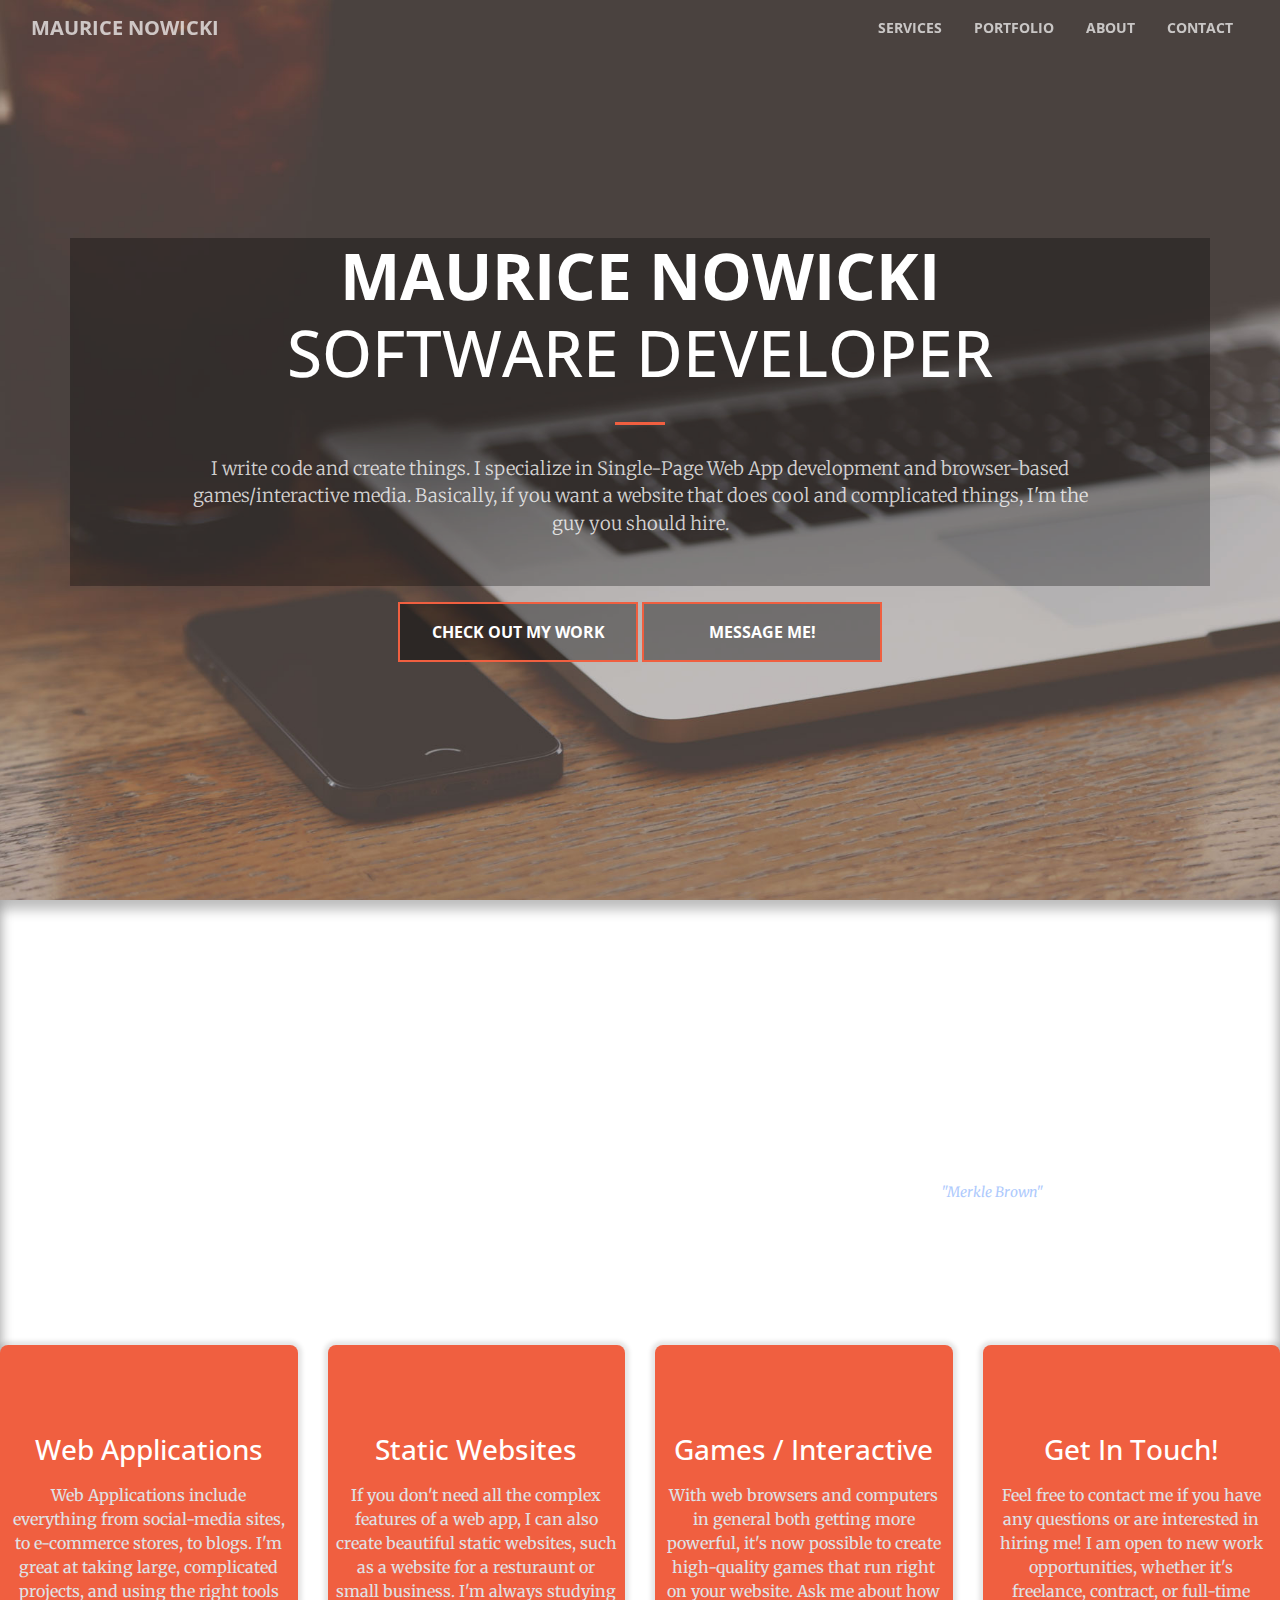
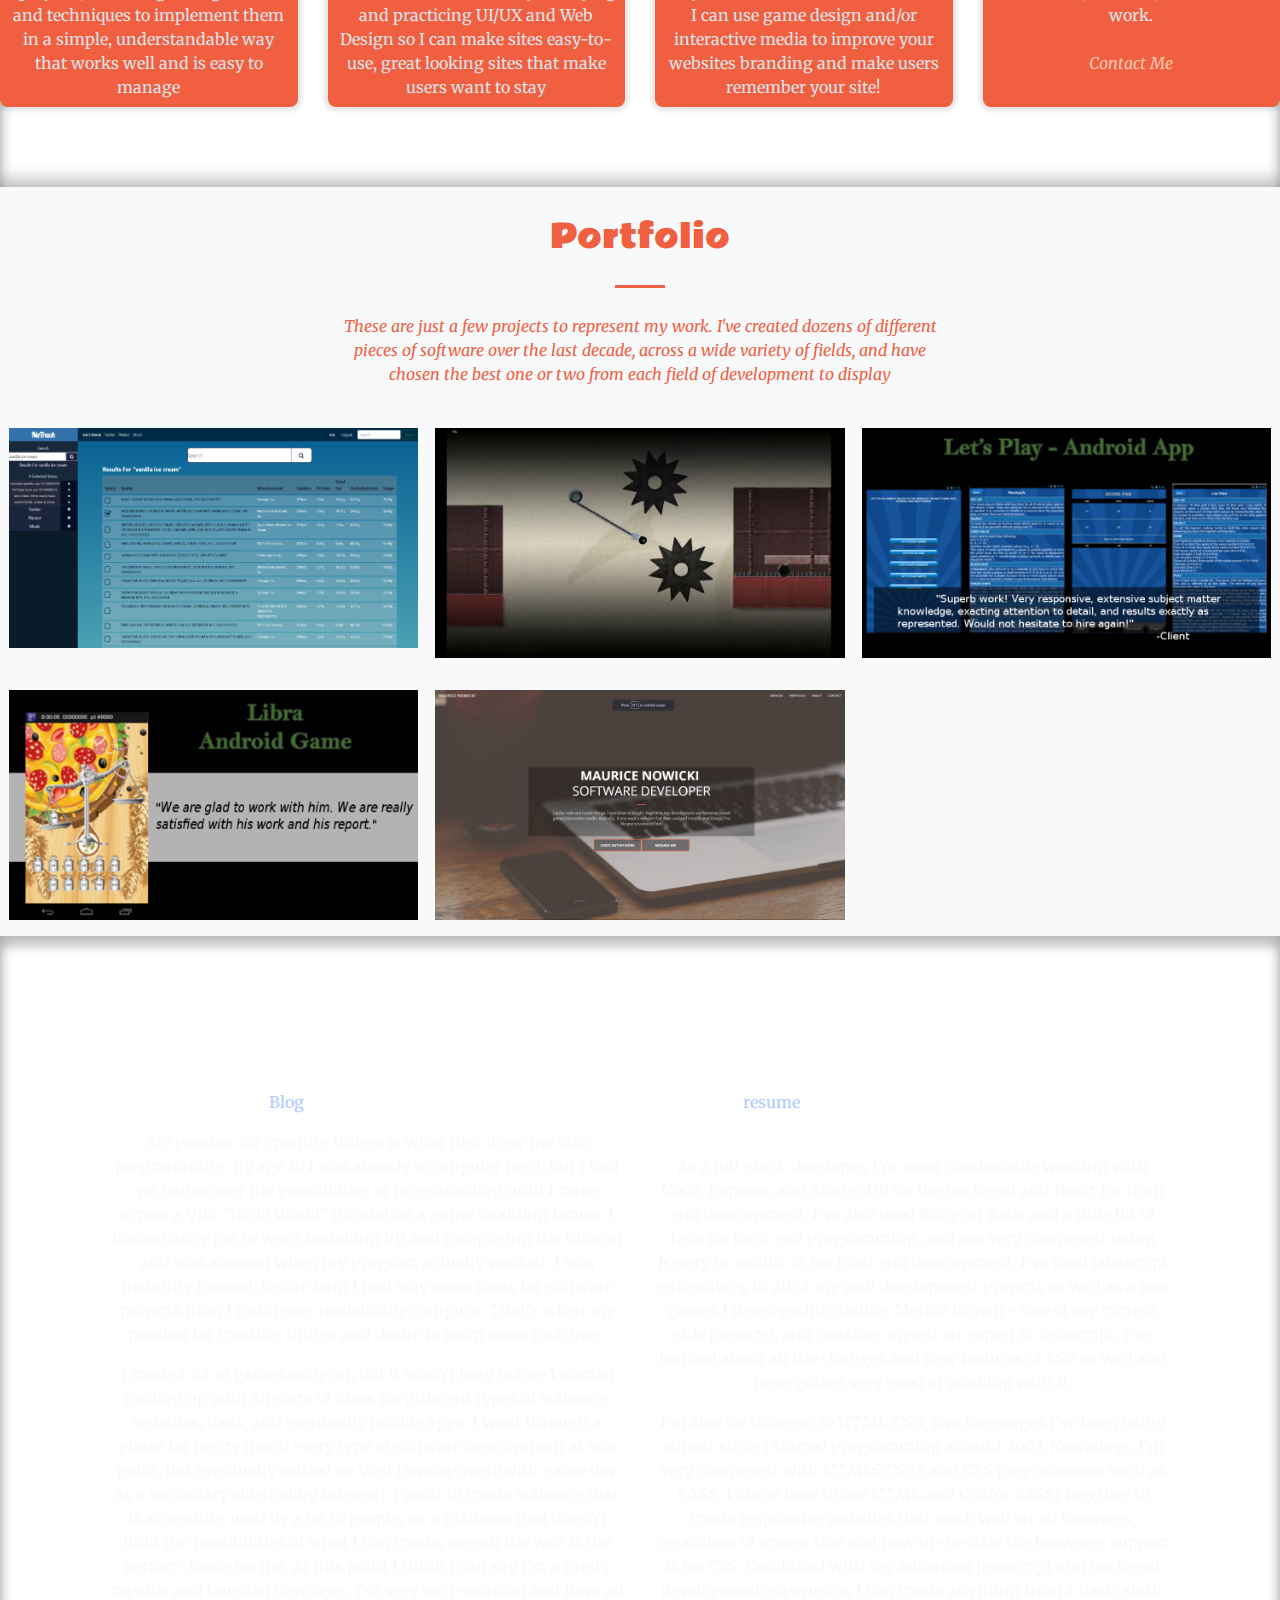
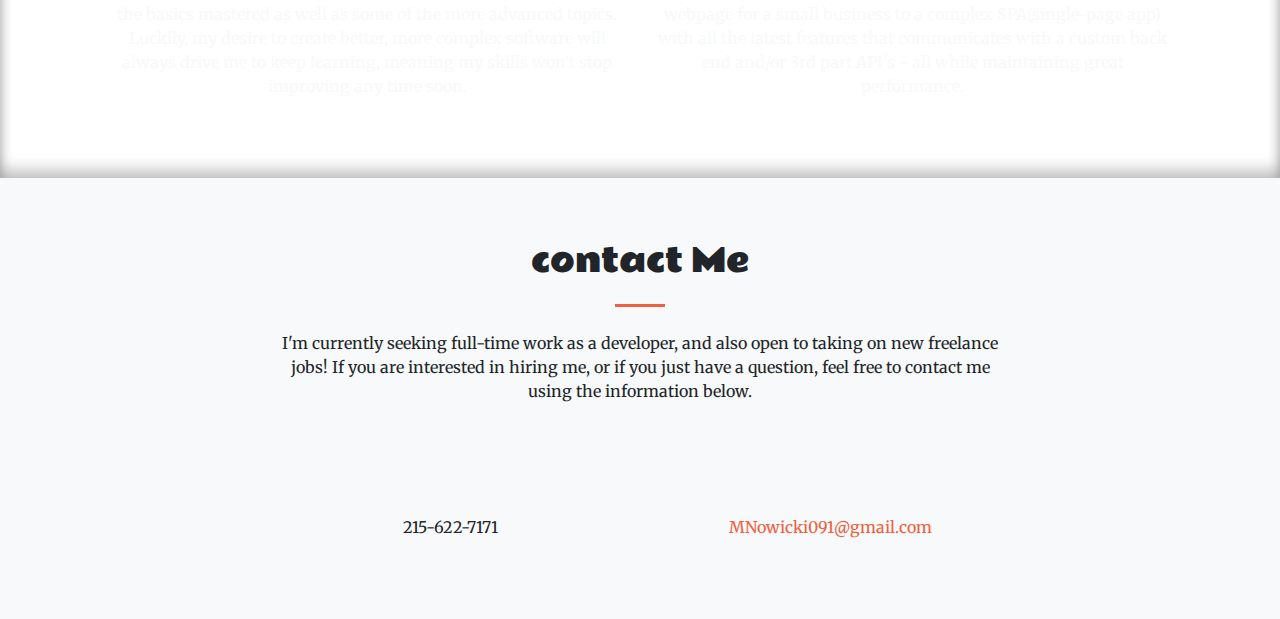
==== commit 56c0b3f7: "finished pages for letsplay, libra, and portfolio. Ready to put site online!" ====
--- a/index.html
+++ b/index.html
@@ -25,6 +25,13 @@
   		
   		
   		Create an image for skills section, listing all languages/tech in a tree-like structure. Put that in the right col and put a short bio on the left
+  		
+  		
+  		Urgent To-Do's - before anyone looks at my portfolio:
+  		PORTFOLIO:
+  			- Do some algorithm writeups w/ solutions and post as a portfolio item to demonstrate competence/skill in algorithms/data-structures. Start with a Dijkstra or a difficult BFS/DFS, include some simple but tricky "riddle-y" problems, one or two DP problems, and anything else that is interesting or fun
+  		NUTRACK:
+  			- For each page that requires user to be logged in to user, add a "You must be logged in to access this page" warning, and below it give instructions such as "If you are viewing this site from my portfolio, log in(link in top nav bar) with username: nutrack password: nupass. Also create meals and fill up Tracker/Planner on the example account so users can easily view the web apps functionality
   -->
 
   <head>
@@ -234,7 +241,7 @@
           </div>
           <div class="col-lg-4 col-sm-6 portfolio-col">
             <a class="portfolio-box" data-toggle="modal" data-target="#lets-play-modal">
-              <img class="img-fluid" src="img/portfolio/thumbnails/3.jpg" alt="">
+              <img class="img-fluid" src="img/lets-play/letsplay.png" alt="">
               <div class="portfolio-box-caption">
                 <div class="portfolio-box-caption-content">
                   <div class="project-category text-faded">
@@ -248,12 +255,27 @@
             </a>
           </div>
           <div class="col-lg-4 col-sm-6 portfolio-col">
-            <a class="portfolio-box" data-toggle="modal" data-target="#maurice-nowicki-modal">
-              <img class="img-fluid" src="img/portfolio/thumbnails/4.jpg" alt="">
+            <a class="portfolio-box" data-toggle="modal" data-target="#libra-modal">
+              <img class="img-fluid" src="img/libra/libra.png" alt="">
               <div class="portfolio-box-caption">
                 <div class="portfolio-box-caption-content">
                   <div class="project-category text-faded">
-                    Web App | Javascript ES6 - Node - Express - SASS - React - Redux
+                    Android Game | Android - Java - AndEngine - OpenGL
+                  </div>
+                  <div class="project-name">
+                    Libra
+                  </div>
+                </div>
+              </div>
+            </a>
+          </div>
+          <div class="col-lg-4 col-sm-6 portfolio-col">
+            <a class="portfolio-box" data-toggle="modal" data-target="#mnowicki-modal">
+              <img class="img-fluid" src="img/mnowicki/portfolio-home.jpg" alt="">
+              <div class="portfolio-box-caption">
+                <div class="portfolio-box-caption-content">
+                  <div class="project-category text-faded">
+                    Website | Javascript - ES6 - JQuery - SASS - Bootstrap
                   </div>
                   <div class="project-name">
                     MauriceNowicki.com
@@ -310,7 +332,7 @@
             	<div class="col-md-5 text-center project-img-col">
             	
             			
-            		<a class="project-img-display w-100" href="/img/portfolio/nutrack-search.png">
+            		<a class="project-img-display w-100" href="/img/merkle-brown/japan1-screen.png">
            				<div class="project-iframe-wrapper">
            					<img src="img/merkle-brown/japan1-screen.png">
             				<iframe class="project-iframe" src="https://www.youtube.com/embed/rKEsksspLBQ" frameborder="0" allow="autoplay; encrypted-media" allowfullscreen></iframe>
@@ -345,8 +367,11 @@
     </div>
     
     
+    
+            
+            
     <!-- Project Modal - NuTrack -->
-    <div class="modal fade" id="nutrack-modal" tabindex="-1" role="dialog" aria-labelledby="Merkle Brown" aria-hidden="true">
+    <div class="modal fade" id="nutrack-modal" tabindex="-1" role="dialog" aria-labelledby="NuTrack" aria-hidden="true">
       <div class="modal-dialog project-modal modal-xl" role="document">
         <div class="modal-content">
           <div class="modal-header">
@@ -366,7 +391,6 @@
 									Javascript - ES6 - Node - Express - React - React Router - Bootstrap - SASS - HTML5 - CSS3 - Passport - Mocha - Enzyme - Should - Webpack - Babel - USDA Nutrient API
 								</p>
             		
-            		<h4 class="project-subheader text-center">A Long 'Tl;DR'</h4>
             		<p class="project-text tldr">
             			NuTrack is a web application made with Node, MongoDB, React, and Express, among other technologies. It also has tests(still incomplete) written with Enzyme, Chai, and JSDom to ensure it works as intended in all scenarios, CSS3 styles compiled with SASS, Bootstrap to simplify the process of making responsive layouts, and many other libraries(but not too many, at least compared to most modern javascript projects!) to provide additional functionalities. 
             		</p>
@@ -401,23 +425,23 @@
             	<div class="col-md-6 text-center project-img-col">
             	
             		<a class="project-img-display w-100" href="/img/portfolio/nutrack-search.png">
-            				<img class="project-img-main" src="img/portfolio/nutrack-search.png">
+            			<img class="project-img-main" src="img/portfolio/nutrack-search.png">
             		</a>
-            		 
-            			<img class="project-img img-active" src="img/portfolio/nutrack-search.png">
-            		
-            		
-            		
-            			<img class="project-img" src="img/portfolio/nutrack-planneradd.png">
-								
-           			
-           			
-            			<img class="project-img" src="img/portfolio/nutrack-tracker.png">
-								
-           			
-           			
-            			<img class="project-img" src="img/portfolio/nutrack-createmeal.png">
-								
+
+								<img class="project-img img-active" src="img/portfolio/nutrack-search.png">
+
+
+
+								<img class="project-img" src="img/portfolio/nutrack-planneradd.png">
+
+
+
+								<img class="project-img" src="img/portfolio/nutrack-tracker.png">
+
+
+
+								<img class="project-img" src="img/portfolio/nutrack-createmeal.png">
+
             	</div>
             	
             </div>
@@ -432,8 +456,8 @@
     </div>
     
     <!-- Project Modal - Let's Play -->
-    <div class="modal fade" id="lets-play-modal" tabindex="-1" role="dialog" aria-labelledby="Merkle Brown" aria-hidden="true">
-      <div class="modal-dialog" role="document">
+    <div class="modal fade" id="lets-play-modal" tabindex="-1" role="dialog" aria-labelledby="Let's Play" aria-hidden="true">
+      <div class="modal-dialog modal-xl project-modal" role="document">
         <div class="modal-content">
           <div class="modal-header">
             <h5 class="modal-title" id="exampleModalLabel">Let's Play - Android App</h5>
@@ -441,8 +465,116 @@
               <span aria-hidden="true">&times;</span>
             </button>
           </div>
-          <div class="modal-body">
-            ...
+          <div class="modal-body container-fixed">
+            <div class="row">
+            	
+            	<div class="col-md-6 project-info text-center">
+								<h3 class="project-header text-center">Let's Play - 100 Card, Dice, Domino, and Dart Games!</h3>
+								
+								<p class="project-text project-tech text-center">
+									<strong>Tech: </strong><br />
+									Android, Java, HTML, CSS
+								</p>
+								
+
+								<p class="project-text tldr">
+									Let's Play is an Android app I created for a freelance client. My client had written a book about different card, dice, domino, and dart games containing rules, how to play, histories of the games, and other information, and he wanted an App to sell along with the book. He gave me the content of the book, formatted in html and css, and asked me to create an Android that displayed the books content organized inside of an easy-to-use UI and also contained a dynamic scoreboard that would work for any combination of game-type, number of players, and number of rounds. 
+								</p>
+								
+								<p class="project-text tldr">
+									The project actually consisted of several apps, mainly the '100 Games' version, but also separate versions for just cards, darts, dominos, or dice games. All of the apps were very similar to each other though and creating the different versions didn't add any new technical challenges to the project. In the section below you'll find links to the main '100 Games' app as well as the '25 Card Games' app on the app store.
+								</p>
+								<p class="project-text tldr">
+									Instead of tediously copying every single page of the books content into Android Activities and layouts, I just created the basic UI flow and menu's and used a modified version of Android's WebView component to load the pages he gave me. The default WebView implementation took a second to load after the screen for that section of the book loaded, so I modified the code to pre-load the content for the pages to be displayed based on the users location in the menu so that when the user clicked on a game, the preloaded WebView could be displayed instantly. The preloading didn't have any noticeable performance side-effects and worked well across all Android devices tested.
+								</p>
+
+								<p class="project-text tldr">
+									The project was completed successfully ahead of time, and I uploaded the App to the <a href="">App Store</a> for my client. He was very happy with the results and left me the following review on Elance.com:
+
+								</p>
+								<div class="quote">
+									<p>Superb work! Very responsive, extensive subject matter knowledge, exacting attention to detail, and results exactly as represented. Would not hesitate to hire again!</p>
+								</div>
+							</div>
+           		
+           		<div class="col-md-6 text-center project-img-col">
+            		<a class="project-img-display w-100" href="/img/lets-play/letsplay.png">
+            			<img class="project-img-main" src="img/lets-play/letsplay.png">
+            		</a>
+            		 
+								<img class="project-img img-active" src="img/lets-play/letsplay.png">
+
+								<img class="project-img" src="img/lets-play/letsplay2.png">
+
+								<img class="project-img" src="img/lets-play/letsplay3.png">
+
+								<img class="project-img" src="img/lets-play/letsplay4.png">
+           		</div>
+						</div>
+            
+          </div>
+          <div class="modal-footer">
+            <button type="button" class="btn btn-secondary" data-dismiss="modal">Close</button>
+            <a href="https://www.amazon.com/LETS-PLAY-100-GAMES-Simple/dp/B00DWCFDJQ" class="btn btn-primary">View on App Store</a>
+            <a href="https://www.amazon.com/LETS-PLAY-100-GAMES-Simple/dp/B00DWCFDJQ" class="btn btn-primary">Let's Play Cards on App Store</a>
+          </div>
+        </div>
+      </div>
+    </div>
+    
+    
+    <!-- Project Modal - Libra -->
+    <div class="modal fade" id="libra-modal" tabindex="-1" role="dialog" aria-labelledby="Libra" aria-hidden="true">
+      <div class="modal-dialog modal-xl project-modal" role="document">
+        <div class="modal-content">
+          <div class="modal-header">
+            <h5 class="modal-title" id="exampleModalLabel">Libra - Android Game</h5>
+            <button type="button" class="close" data-dismiss="modal" aria-label="Close">
+              <span aria-hidden="true">&times;</span>
+            </button>
+          </div>
+          <div class="modal-body container-fixed">
+            <div class="row">
+            	
+            	<div class="col-md-6 project-info text-center">
+								<h3 class="project-header text-center">Libra - Educational Android Game</h3>
+								
+								<p class="project-text project-tech text-center">
+									<strong>Tech: </strong><br />
+									Android, Java, AndEngine, Box2D, OpenGL
+								</p>
+								
+
+								<p class="project-text tldr">
+									Libra was one of my first real freelance projects. The client was an educator who already had a game app that they designed created by another freelancer. The app that they had was made with OpenGL, but didn't function reliably and was missing some key features they wanted, so they decided to find another developer to remake the game in AndEngine and fix the parts that were lacking in their previous app. AndEngine was a popular 2d Android game engine at the time that worked well with Box2D. 
+								</p>
+
+								<p class="project-text">
+									This game was designed to teach fractions to young students. It consists of a balance scale and a bunch of small weights with a fraction drawn on them to denote how much they weight. At the beginning of a round, one side of the balance would have 1 or more weights on it and the other side would be empty. The player has a selection of different weights at the bottom of the screen and their goal is to drag and drop them on to the empty side of the scale to even out the weight. The game uses Box2D for real-time physics simulation, so the balance will tilt towards whichever side has more weight and even out as the user adds weights to the other side and gets closer to balancing the scale. The realistic physics and smooth feel helped students get an intuitive understanding of how fractions work and how the fractional weights relate to one another, I think the game really would help students comprehension of fractions.
+
+								<p class="project-text">
+									The original version of the app was created with openGL, and didn't have real physics simulation but instead was just programmed to either tilt the scale left or right depending which side had more weight until the user evened out both sides. In addition to providing the inuitive understanding of fractions, adding the physics also made the app function much more smoothly - e.g. instead of draging a weight to one side of the scale or the other and having it 'snap' into position on one of the scale plates, users could now drag it around the drop it and let it fall due to gravity and either land on the scale or fall to the ground, and users had to physically drop the weights on to the scale for it to work. If the user dropped the weight from a high height onto the scale it would make the scale quickly tip in the direction of the dropped weight before oscilating back and forth a few times and then balancing out - just as you'd expect the balance to behave in real life. The realistic feel made the game much more fun to play with in my opinion and probably helped engage students much more than the previous version of the app.
+								</p>
+								
+								
+								<p class="project-text">
+									When I took the job I had almost no Android development experience, but it was a porting job from OpenGL to AndEngine, and I already knew a very small amount of OpenGL and had heard that AndEngine was easy to use and learn, so I decided to write a proposal for the job and hope the client hired me anyway. To my surprise I got hired and only had a couple weeks to complete the project - which in hindsight is a pretty long time for an App like this, but since I had to learn Android development and AndEngine first it was kind of a tight deadline for me. I finished the project with only a couple days to spare, and managed to fix all the bugs and missing features in the OpenGL version of the game(mostly just a bug to do with scoring and a problem with the touch & drag functionality not working sometimes) as well as add the realistic physics in and make the gameplay much smoother, which the client was very happy with. I received a 5-star review on Elance from the client with the following testimonial:
+								</p> 
+									<div class="quote">
+										<p>
+											We are glad to work with him. We are really satisfied with his work and his report.
+										</p>
+									</div>
+							</div>
+           		
+           		<div class="col-md-6 text-center project-img-col">
+            		<a class="project-img-display w-100" href="/img/libra/libra-screen.jpg">
+            			<img class="project-img-main" src="img/libra/libra-screen.jpg">
+            		</a>
+            		 
+           		</div>
+						</div>
+            
           </div>
           <div class="modal-footer">
             <button type="button" class="btn btn-secondary" data-dismiss="modal">Close</button>
@@ -452,27 +584,80 @@
       </div>
     </div>
     
-    <!-- Project Modal - Let's Play -->
-    <div class="modal fade" id="maurice-nowicki-modal" tabindex="-1" role="dialog" aria-labelledby="Merkle Brown" aria-hidden="true">
-      <div class="modal-dialog" role="document">
+    
+        
+    <!-- Project Modal - Personal Site -->
+    <div class="modal fade" id="mnowicki-modal" tabindex="-1" role="dialog" aria-labelledby="Let's Play" aria-hidden="true">
+      <div class="modal-dialog modal-xl project-modal" role="document">
         <div class="modal-content">
           <div class="modal-header">
-            <h5 class="modal-title" id="exampleModalLabel">Maurice Nowick - Website</h5>
+            <h5 class="modal-title" id="exampleModalLabel">Maurice Nowick - Portfolio Website</h5>
             <button type="button" class="close" data-dismiss="modal" aria-label="Close">
               <span aria-hidden="true">&times;</span>
             </button>
           </div>
-          <div class="modal-body">
-            ...
+          <div class="modal-body container-fixed">
+            <div class="row">
+            	
+            	<div class="col-md-6 project-info text-center">
+								<h3 class="project-header text-center">Maurice Nowicki - Portfolio Website</h3>
+								
+								<p class="project-text project-tech text-center">
+									<strong>Tech: </strong><br />
+									Javascript - HTML5 - CSS3 - SASS - Bootstrap - JQuery
+								</p>
+								
+
+								<p class="project-text tldr">
+									This is just my personal site, which I suppose you already know about if you are reading this. I thought I'd share a little bit about designing and developing this site and my future plans for it though as it's probably one of my nicest-looking static websites I've created to date.
+								</p>
+								
+								<p class="project-text tldr">
+									I based the design of this site off of one of the Bootstrap examples but heavily modified it for my own needs. I wanted something simple and clean that presented the information I needed to share in a clear way, and I think this was the best and most efficient way to do that. Most of my projects I don't have the luxury of taking a 'shortcut' like that because they are too specific and unique to base off of a general template, but when I can utilize the work of a professional designer to save myself time and to build my design off of(probably resulting in an overall better look than I would've come up with on my own) for free - I think it's worth doing as long as their are no drawbacks(such as lower quality or increased cost). I do love creating things as a developer, and it's fun to use new technologies and experiment, but my main goal here specifically was just to create a quality website and get it online while I work on my <i>next</i> portfolio website project(details in the last paragraph) - and I think this was the most effective and efficient way to acheive that goal. I don't want to waste my time as a developer reinventing the wheel or repeating work that people more skilled/specialized in that area than I am have already done and are giving away for free. That being said, I ended up having/wanting to change so many things that my website barely resembles the template it was based off of anymore anyway, however I do think it still saved a decent amount of time and improved the quality of my final result though.
+								</p>
+								
+								<p class="project-text tldr">
+									Building this site was a good review in Bootstrap, HTML5/CSS3, and JQuery, and also gave me an opportunity to get used to working with a CSS precompiler like SASS a little more(I've used SASS on a couple projects before, but for some reason it took me a little bit to really appreciate it's value). I also always love an opportunity to create interactive UI elements with JQuery, which is soemthing I haven't had a chance to do in a while since I've been focusing more on React and other front end libraries. It was fun and refreshing to create a couple relatively simple JQuery components for this site, such as the image/video viewer in each of my project modals; you can see it in action to the right, although this project only has 2 items and they are both pictures so it's not exactly impressive, if you view my game project - "Merkle Brown" - you'll see a better example of it in action. The javascript for this component was actually extremely simple, but that's what I love about JQuery - once you know how to use it well you can create interesting interactive elements that really add to your site in a few minutes and a few lines of code - in this case I built the image/video viewer functionality with a single function consisting of about 8 lines of coder, and it works seemlessly for both videos(or any other iFrame embedded content) and images. The hard part in creating it was getting the layout and css styles to work inside of a modal, making everything fit wasn't <i>that</i> hard but - as you can see - I still haven't managed to make it look nice yet...
+								</p>
+								
+								<p class="project-text tldr">
+									One of the main reasons I wanted to get this site up and running quickly was so that I could get my site online for now, while I worked on a bigger, long-term project to create its replacement: A portfolio web app/blog that I will be building while at the same time creating a tutorial/course that teaches developers how to build exactly what I'm building as I go. The goal of the course will be to teach users Node, Express, React, Redux, etc by having them follow along and create a real website that they can actually use. By the end, everyone who completes the course will have their own personal portfolio website and blog, both with easy-to-use admin panels where they can easily upload new blog posts or new portfolio projects by uploading images/videos and filling in a form to specify the project name, description, etc. I plan on having a few students follow along with the course as I create it, giving lessons in live-streams and helping them all out along the way, then at the end I can add recordings of the live-stream sessions and answers to any questions asked by students in the tutorial, which should help to make sure any common problems or difficult areas are thoroughly explained by the time the tutorial is put online for everyone to view. Students will be encouranged, and taught how, to customize the project in the tutorial to suite their needs so everyone doesn't end up with the same end-result as eachother(and me!). When I'm done, I will have my newly created portfolio/blog site to post the actual course on where users can view the tutorial on a website that is very similar to what they will actually be creating, which I think is pretty cool.
+								</p>
+
+								<p class="project-text tldr">
+									The project was completed successfully ahead of time, and I uploaded the App to the <a href="">App Store</a> for my client. He was very happy with the results and left me the following review on Elance.com:
+
+								</p>
+								<div class="quote">
+									<p>Superb work! Very responsive, extensive subject matter knowledge, exacting attention to detail, and results exactly as represented. Would not hesitate to hire again!</p>
+								</div>
+							</div>
+           		
+           		<div class="col-md-6 text-center project-img-col">
+            		<a class="project-img-display w-100" href="/img/mnowicki/portfolio-home.jpg">
+            			<img class="project-img-main" src="img/mnowicki/portfolio-home.jpg">
+            		</a>
+            		 
+								<img class="project-img img-active" src="img/mnowicki/portfolio-home.jpg">
+
+								<img class="project-img" src="img/mnowicki/portfolio-projects.jpg">
+								
+								<img class="project-img" src="img/mnowicki/portfolio-portfolio2.jpg">
+
+           		</div>
+						</div>
+            
           </div>
           <div class="modal-footer">
-            <a class="btn btn-secondary" data-dismiss="modal">Close</a>
-            <a class="btn btn-primary" target="_blank">View on Github</a>
-            <a class="btn btn-primary" target="_blank">View Live...?</a>
+            <button type="button" class="btn btn-secondary" data-dismiss="modal">Close</button>
+            <a href="https://www.amazon.com/LETS-PLAY-100-GAMES-Simple/dp/B00DWCFDJQ" class="btn btn-primary">View on App Store</a>
+            <a href="https://www.amazon.com/LETS-PLAY-100-GAMES-Simple/dp/B00DWCFDJQ" class="btn btn-primary">Let's Play Cards on App Store</a>
           </div>
         </div>
       </div>
     </div>
+    
+    
 
    
     <section class="bg-primary-img" id="about">
--- a/css/creative.css
+++ b/css/creative.css
@@ -338,6 +338,8 @@
 
 .modal-body {
   padding: 0 15px; }
+  .modal-body .row {
+    background-color: #fff; }
 
 .modal-header {
   text-align: center;
@@ -365,7 +367,9 @@
   -webkit-box-shadow: inset 0px 0px 6px 5px rgba(0, 0, 0, 0.25);
   -moz-box-shadow: inset 0px 0px 6px 5px rgba(0, 0, 0, 0.25);
   box-shadow: inset 0px 0px 8px 8px rgba(0, 0, 0, 0.25);
-  padding: 8px 24px; }
+  padding: 8px 24px;
+  max-height: 80vh;
+  overflow-y: auto; }
 
 .project-video-link-wrapper {
   margin: 0;
@@ -447,6 +451,23 @@
   font-size: 12px;
   font-family: 'Nanum Myeongjo', serif; }
 
+.quote {
+  display: inline-block;
+  text-align: center; }
+  .quote p {
+    display: inline-block;
+    padding-top: 1em;
+    width: 80%;
+    font-style: italic;
+    font-size: 12px;
+    line-height: 28px; }
+    .quote p:before {
+      content: '"';
+      font-size: 26px; }
+    .quote p:after {
+      content: '"';
+      font-size: 26px; }
+
 .text-primary {
   color: #F05F40 !important; }
 
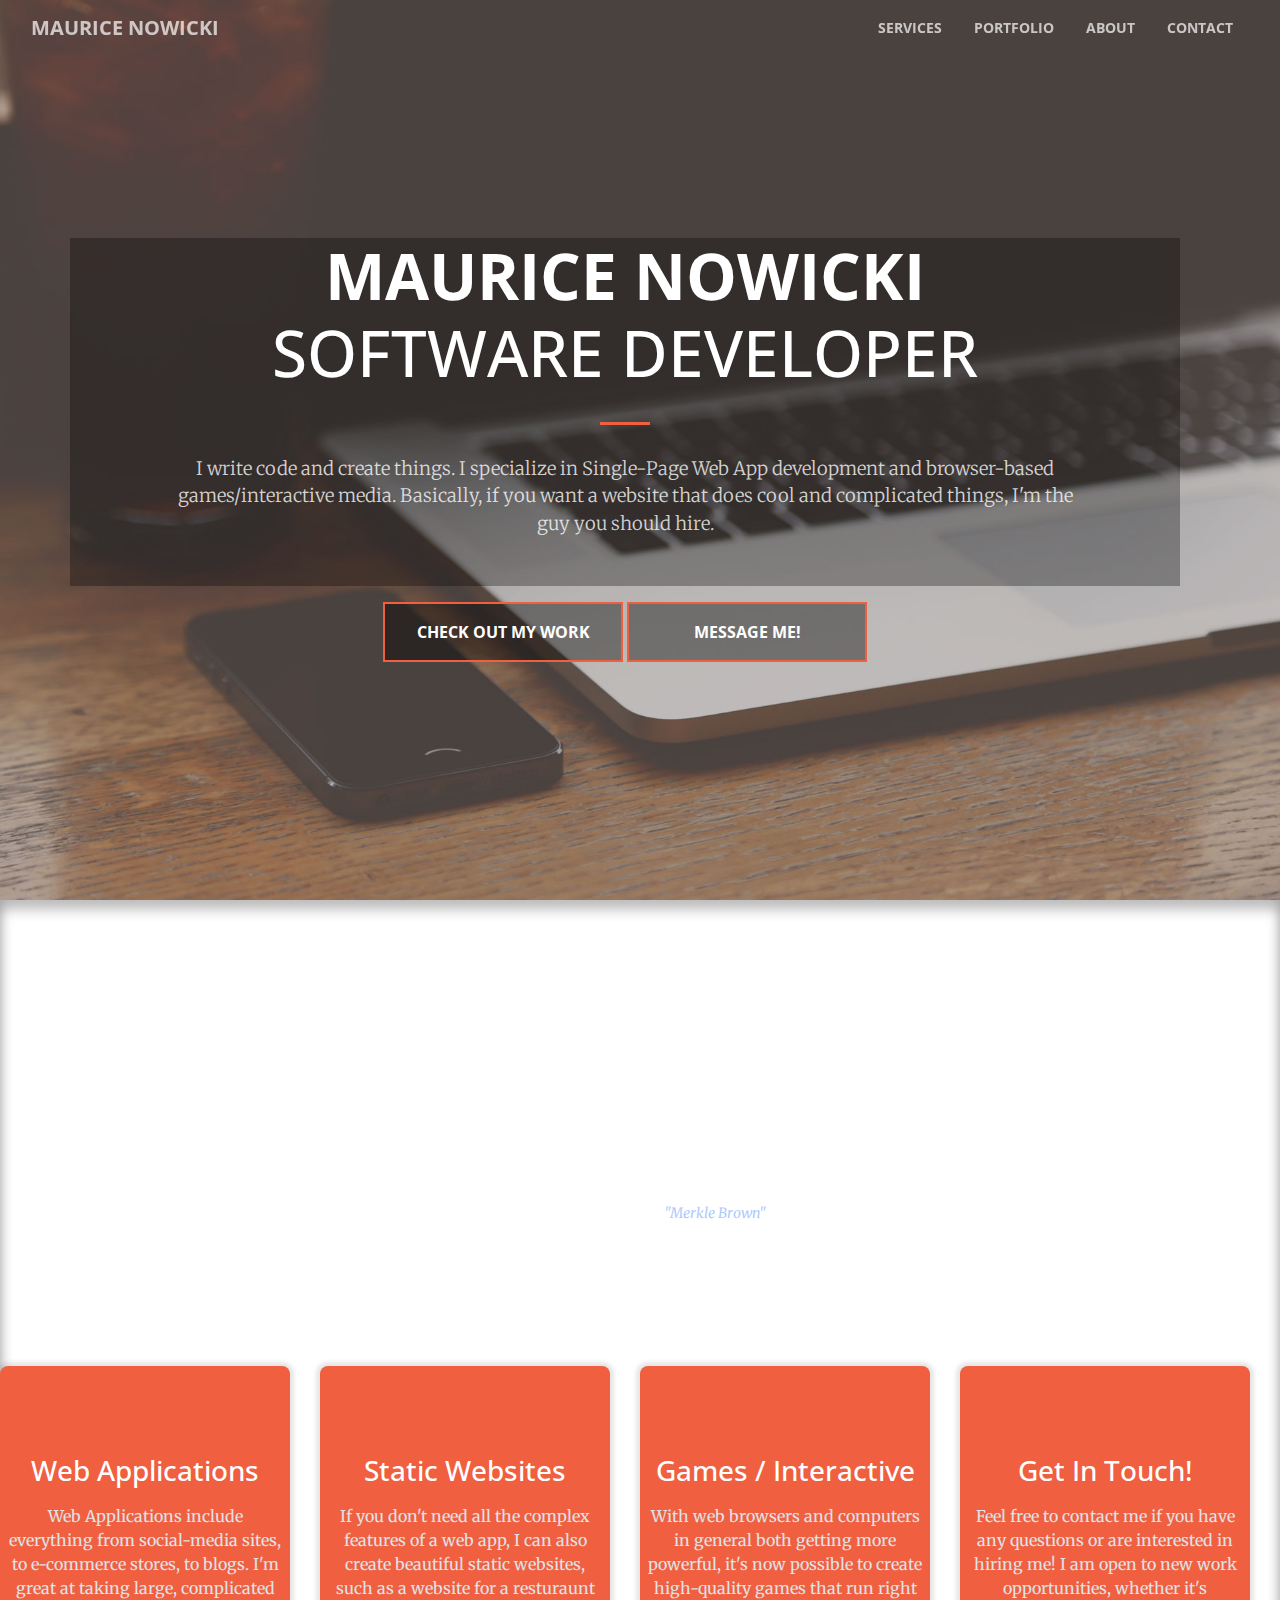
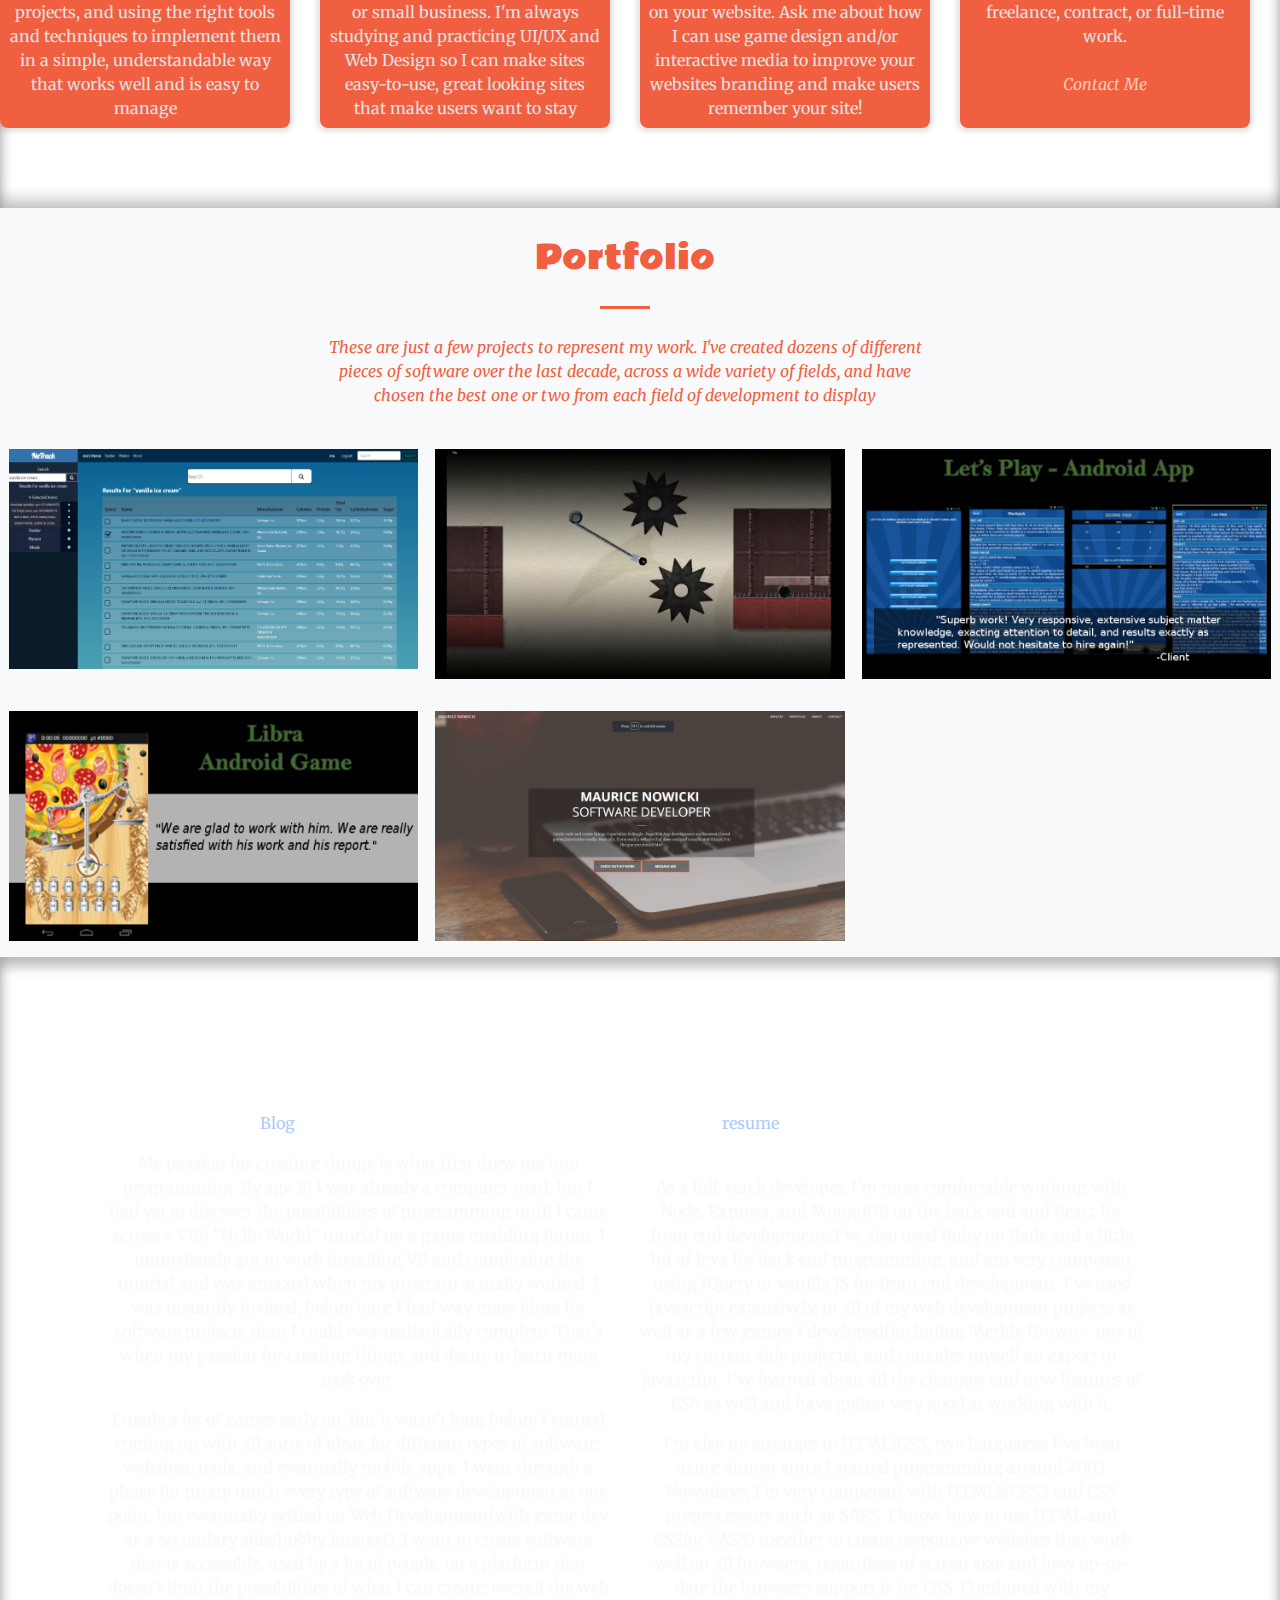
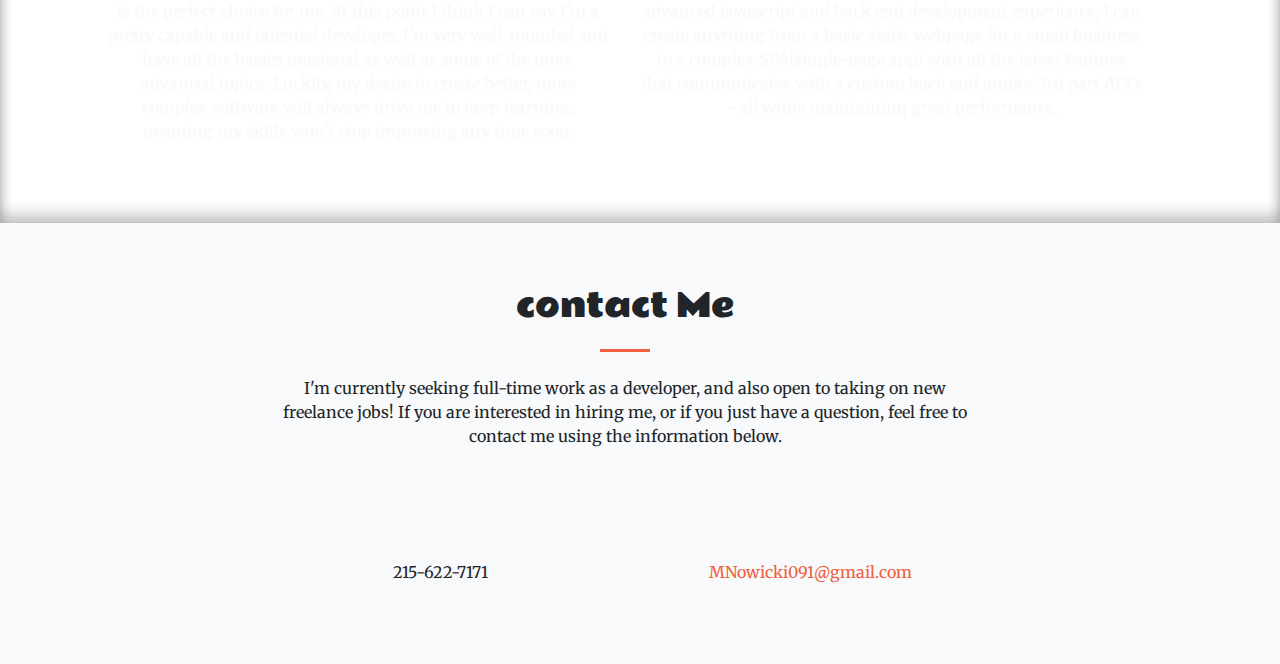
==== commit d6886275: "got rid of project modals and made individual pages for each project. Changed and fixed some styles" ====
--- a/index.html
+++ b/index.html
@@ -50,6 +50,7 @@
     <link href="vendor/font-awesome/css/font-awesome.min.css" rel="stylesheet" type="text/css">
     <link href='https://fonts.googleapis.com/css?family=Open+Sans:300italic,400italic,600italic,700italic,800italic,400,300,600,700,800' rel='stylesheet' type='text/css'>
     <link href='https://fonts.googleapis.com/css?family=Merriweather:400,300,300italic,400italic,700,700italic,900,900italic' rel='stylesheet' type='text/css'>
+    
     <link href="https://fonts.googleapis.com/css?family=Encode+Sans+Expanded|Rammetto+One" rel="stylesheet">
     <link href="https://fonts.googleapis.com/css?family=Nanum+Myeongjo" rel="stylesheet">
 
@@ -210,7 +211,7 @@
        	</div>
         <div class="row no-gutters popup-gallery">
           <div class="col-lg-4 col-sm-6 portfolio-col">
-            <a class="portfolio-box" data-toggle="modal" data-target="#nutrack-modal">
+            <a class="portfolio-box" href="/nutrack.html">
               <img class="img-fluid" src="img/portfolio/nutrack-search.png" alt="A Node/React Single-Page Web Application I created to help users plan their nutrient intake and track their nutrition habits to help gather insight and improve their diet. NuTrack is very flexible with great features and an easy-to-use interface">
               <div class="portfolio-box-caption">
                 <div class="portfolio-box-caption-content">
@@ -225,7 +226,7 @@
             </a>
           </div>
           <div class="col-lg-4 col-sm-6 portfolio-col">
-            <a class="portfolio-box" data-toggle="modal" data-target="#merkle-brown-modal">
+            <a class="portfolio-box" href="/merklebrown.html">
               <img class="img-fluid" src="img/merkle-brown/japan1-screen.png" alt="">
               <div class="portfolio-box-caption">
                 <div class="portfolio-box-caption-content">
@@ -240,7 +241,7 @@
             </a>
           </div>
           <div class="col-lg-4 col-sm-6 portfolio-col">
-            <a class="portfolio-box" data-toggle="modal" data-target="#lets-play-modal">
+            <a class="portfolio-box" href="/letsplay.html">
               <img class="img-fluid" src="img/lets-play/letsplay.png" alt="">
               <div class="portfolio-box-caption">
                 <div class="portfolio-box-caption-content">
@@ -255,7 +256,7 @@
             </a>
           </div>
           <div class="col-lg-4 col-sm-6 portfolio-col">
-            <a class="portfolio-box" data-toggle="modal" data-target="#libra-modal">
+            <a class="portfolio-box" href="libra.html">
               <img class="img-fluid" src="img/libra/libra.png" alt="">
               <div class="portfolio-box-caption">
                 <div class="portfolio-box-caption-content">
@@ -270,7 +271,7 @@
             </a>
           </div>
           <div class="col-lg-4 col-sm-6 portfolio-col">
-            <a class="portfolio-box" data-toggle="modal" data-target="#mnowicki-modal">
+            <a class="portfolio-box" href="/mysite.html">
               <img class="img-fluid" src="img/mnowicki/portfolio-home.jpg" alt="">
               <div class="portfolio-box-caption">
                 <div class="portfolio-box-caption-content">
@@ -299,10 +300,38 @@
             </button>
           </div>
           <div class="modal-body container-fixed">
-            <div class="row">
-            	
-            	<div class="col-md-7 project-info text-center">
-            		<h3 class="project-header text-center">Merkle Brown (Game + Custom Level Editor)</h3>
+           
+            <div class="row video-row">
+            	
+            	
+            			
+            		<a class="project-img-display w-100" href="/img/merkle-brown/japan1-screen.png">
+           				<div class="project-iframe-wrapper">
+           					<img src="img/merkle-brown/japan1-screen.png">
+            				<iframe class="project-iframe" src="https://www.youtube.com/embed/rKEsksspLBQ" frameborder="0" allow="autoplay; encrypted-media" allowfullscreen></iframe>
+            			</div>
+            		</a>
+            		  
+            			<img class="project-img img-active" src="img/merkle-brown/japan1-screen.png" data-video="https://www.youtube.com/embed/rKEsksspLBQ">
+            		
+            		
+            			<img class="project-img" src="img/merkle-brown/street1-screen.png" data-video="https://www.youtube.com/embed/MJJ9EZHHatw">
+								
+          			
+          			
+            			<img class="project-img" src="img/merkle-brown/sawblade-screen.jpg" data-video="https://www.youtube.com/embed/gADP_lnLqno">
+           			
+           			
+           			
+            			<img class="project-img" src="img/merkle-brown/early-level-screen.jpg" data-video="https://www.youtube.com/embed/ulA4mcWpcyk">
+							
+            	
+            </div>
+            
+            
+            <div class="row proj-content-row">
+            	
+            		<h1 class="project-header text-center">Merkle Brown (Game + Custom Level Editor)</h3>
             		
 								<p class="project-text project-tech text-center">
 									<strong>Tech: </strong><br />
@@ -327,41 +356,12 @@
                   
             		
             		
-            	</div>
-            	
-            	<div class="col-md-5 text-center project-img-col">
-            	
-            			
-            		<a class="project-img-display w-100" href="/img/merkle-brown/japan1-screen.png">
-           				<div class="project-iframe-wrapper">
-           					<img src="img/merkle-brown/japan1-screen.png">
-            				<iframe class="project-iframe" src="https://www.youtube.com/embed/rKEsksspLBQ" frameborder="0" allow="autoplay; encrypted-media" allowfullscreen></iframe>
-            			</div>
-            		</a>
-            		 
-            		 <h3><strong>Click an image to play a video!</strong></h3>
-            			<img class="project-img img-active" src="img/merkle-brown/japan1-screen.png" data-video="https://www.youtube.com/embed/rKEsksspLBQ">
-            		
-            		
-            			<img class="project-img" src="img/merkle-brown/street1-screen.png" data-video="https://www.youtube.com/embed/MJJ9EZHHatw">
-								
-          			
-          			
-            			<img class="project-img" src="img/merkle-brown/sawblade-screen.jpg" data-video="https://www.youtube.com/embed/gADP_lnLqno">
-           			
-           			
-           			
-            			<img class="project-img" src="img/merkle-brown/early-level-screen.jpg" data-video="https://www.youtube.com/embed/ulA4mcWpcyk">
-								
-            	</div>
-            	
             </div>
-          </div>
-          <div class="modal-footer">
-            <a class="btn btn-secondary" data-dismiss="modal">Close</a>
-            <a class="btn btn-primary" target="_blank" href="https://twitter.com/indiegamemo">Merkle Brown Twitter!</a>
-            <a class="btn btn-primary" target="_blank" href="https://github.com/moe091/Ball">View on Github</a> 
-          </div>
+            
+            
+          </div>
+          
+          
         </div>
       </div>
     </div>
@@ -423,25 +423,13 @@
             	</div>
             	
             	<div class="col-md-6 text-center project-img-col">
-            	
-            		<a class="project-img-display w-100" href="/img/portfolio/nutrack-search.png">
-            			<img class="project-img-main" src="img/portfolio/nutrack-search.png">
-            		</a>
-
-								<img class="project-img img-active" src="img/portfolio/nutrack-search.png">
-
-
-
-								<img class="project-img" src="img/portfolio/nutrack-planneradd.png">
-
-
-
-								<img class="project-img" src="img/portfolio/nutrack-tracker.png">
-
-
-
-								<img class="project-img" src="img/portfolio/nutrack-createmeal.png">
-
+                  <a class="project-img-display w-100" href="/img/portfolio/nutrack-search.png">
+                      <img class="project-img-main" src="img/portfolio/nutrack-search.png">
+                  </a>
+                  <img class="project-img img-active" src="img/portfolio/nutrack-search.png">
+                  <img class="project-img" src="img/portfolio/nutrack-planneradd.png">
+                  <img class="project-img" src="img/portfolio/nutrack-tracker.png">
+                  <img class="project-img" src="img/portfolio/nutrack-createmeal.png">
             	</div>
             	
             </div>
@@ -624,28 +612,17 @@
 									One of the main reasons I wanted to get this site up and running quickly was so that I could get my site online for now, while I worked on a bigger, long-term project to create its replacement: A portfolio web app/blog that I will be building while at the same time creating a tutorial/course that teaches developers how to build exactly what I'm building as I go. The goal of the course will be to teach users Node, Express, React, Redux, etc by having them follow along and create a real website that they can actually use. By the end, everyone who completes the course will have their own personal portfolio website and blog, both with easy-to-use admin panels where they can easily upload new blog posts or new portfolio projects by uploading images/videos and filling in a form to specify the project name, description, etc. I plan on having a few students follow along with the course as I create it, giving lessons in live-streams and helping them all out along the way, then at the end I can add recordings of the live-stream sessions and answers to any questions asked by students in the tutorial, which should help to make sure any common problems or difficult areas are thoroughly explained by the time the tutorial is put online for everyone to view. Students will be encouranged, and taught how, to customize the project in the tutorial to suite their needs so everyone doesn't end up with the same end-result as eachother(and me!). When I'm done, I will have my newly created portfolio/blog site to post the actual course on where users can view the tutorial on a website that is very similar to what they will actually be creating, which I think is pretty cool.
 								</p>
 
-								<p class="project-text tldr">
-									The project was completed successfully ahead of time, and I uploaded the App to the <a href="">App Store</a> for my client. He was very happy with the results and left me the following review on Elance.com:
-
-								</p>
-								<div class="quote">
-									<p>Superb work! Very responsive, extensive subject matter knowledge, exacting attention to detail, and results exactly as represented. Would not hesitate to hire again!</p>
-								</div>
 							</div>
            		
            		<div class="col-md-6 text-center project-img-col">
-            		<a class="project-img-display w-100" href="/img/mnowicki/portfolio-home.jpg">
-            			<img class="project-img-main" src="img/mnowicki/portfolio-home.jpg">
-            		</a>
-            		 
-								<img class="project-img img-active" src="img/mnowicki/portfolio-home.jpg">
-
-								<img class="project-img" src="img/mnowicki/portfolio-projects.jpg">
-								
-								<img class="project-img" src="img/mnowicki/portfolio-portfolio2.jpg">
-
+                  <a class="project-img-display w-100" href="/img/mnowicki/portfolio-home.jpg">
+                      <img class="project-img-main" src="img/mnowicki/portfolio-home.jpg">
+                  </a>
+                  <img class="project-img img-active" src="img/mnowicki/portfolio-home.jpg">
+                  <img class="project-img" src="img/mnowicki/portfolio-projects.jpg">
+                  <img class="project-img" src="img/mnowicki/portfolio-portfolio2.jpg">
            		</div>
-						</div>
+              </div>
             
           </div>
           <div class="modal-footer">
--- a/css/creative.css
+++ b/css/creative.css
@@ -347,8 +347,6 @@
   min-height: 5em;
   align-items: center;
   flex-wrap: wrap; }
-  .modal-header h5 {
-    display: inline-block; }
 
 .modal-header, .modal-footer {
   background-color: #fff;
@@ -360,6 +358,15 @@
   align-items: center; }
   .modal-footer a {
     color: #fff !important; }
+
+.project-container {
+  color: #CA482A;
+  background-color: #f8f9fb; }
+  .project-container row {
+    margin: 0;
+    text-align: center; }
+  .project-container p {
+    width: 80%; }
 
 .project-img-col {
   position: relative;
@@ -374,6 +381,7 @@
 .project-video-link-wrapper {
   margin: 0;
   padding: 0;
+  height: 400px;
   position: relative;
   display: inline-block; }
 
@@ -391,57 +399,79 @@
 .project-img-display {
   padding: 4px 0;
   display: inline-block;
-  border: 4px #000 solid;
   background-color: #242424; }
 
 .project-img {
-  width: 46%;
-  margin: 4px 2px;
+  max-width: 21%;
+  height: 120px;
+  margin: 4px 0 4px 2%;
   box-sizing: border-box;
   cursor: pointer; }
 
 .img-active {
-  margin-top: -2px;
-  margin-bottom: -2px;
   padding: 1px;
   border: 1px #FE8563 solid !important; }
 
 .project-img-main {
-  width: 100%;
-  margin-bottom: 26px; }
+  max-width: 60%;
+  margin-top: 32px; }
+
+.media-row {
+  justify-content: center;
+  text-align: center;
+  margin-bottom: 32px;
+  background-color: #444 !important; }
+
+.media-row .project-iframe-wrapper img {
+  display: none; }
 
 .project-iframe-wrapper {
-  position: relative; }
+  position: relative;
+  text-align: center; }
   .project-iframe-wrapper img {
     width: 100%;
     height: auto;
     visibility: hidden; }
 
 .project-iframe {
-  position: absolute;
-  width: 96%;
-  height: 96%;
-  top: 2%;
-  left: 2%;
-  right: 2%;
-  bottom: 2%; }
+  display: inline-block;
+  margin: 0 auto;
+  max-width: 90%;
+  width: 800px;
+  height: 540px; }
+
+.proj-content-row {
+  justify-content: center;
+  text-align: center;
+  padding: 12px 24px;
+  width: 80%;
+  margin: 0 auto; }
 
 .project-info {
   padding-top: 10px;
   padding-bottom: 10px;
   max-height: 80vh;
-  overflow-y: auto; }
+  overflow-y: auto;
+  text-align: center; }
 
 .project-header {
   font-weight: bold;
-  font-family: 'Rammetto One', cursive; }
+  font-family: 'Nanum Myeongjo', serif;
+  display: block;
+  width: 100%; }
 
 .tldr {
-  font-size: 13px !important; }
+  font-size: 13px !important;
+  text-align: center; }
 
 .project-subheader {
   font-weight: bold;
-  font-family: 'Merriweather'; }
+  font-family: 'Merriweather';
+  width: 100%;
+  display: block;
+  margin-top: 24px;
+  width: 80%;
+  text-align: left; }
 
 .project-tech {
   font-style: italic; }
@@ -449,7 +479,8 @@
 .project-text {
   text-align: left;
   font-size: 12px;
-  font-family: 'Nanum Myeongjo', serif; }
+  font-family: 'Nanum Myeongjo', serif;
+  display: inline-block; }
 
 .quote {
   display: inline-block;
@@ -468,6 +499,25 @@
       content: '"';
       font-size: 26px; }
 
+@media (max-width: 991px) {
+  .row
+.project-iframe {
+    display: inline-block;
+    margin: 0 auto;
+    max-width: 90%;
+    width: 400px;
+    height: 270px; }
+  .project-img-main {
+    max-width: 100%; }
+  .project-container {
+    padding-top: 22px; }
+    .project-container p {
+      width: 100%; } }
+
+@media (max-width: 650px) {
+  .project-img {
+    height: 80px; } }
+
 .text-primary {
   color: #F05F40 !important; }
 
@@ -508,7 +558,8 @@
 
 @media (min-width: 768px) {
   .modal-xl {
-    width: 88%;
+    width: 72%;
     max-width: 1600px; } }
 
-/*# sourceMappingURL=creative.css.map */
+.row {
+  max-width: 100%; }
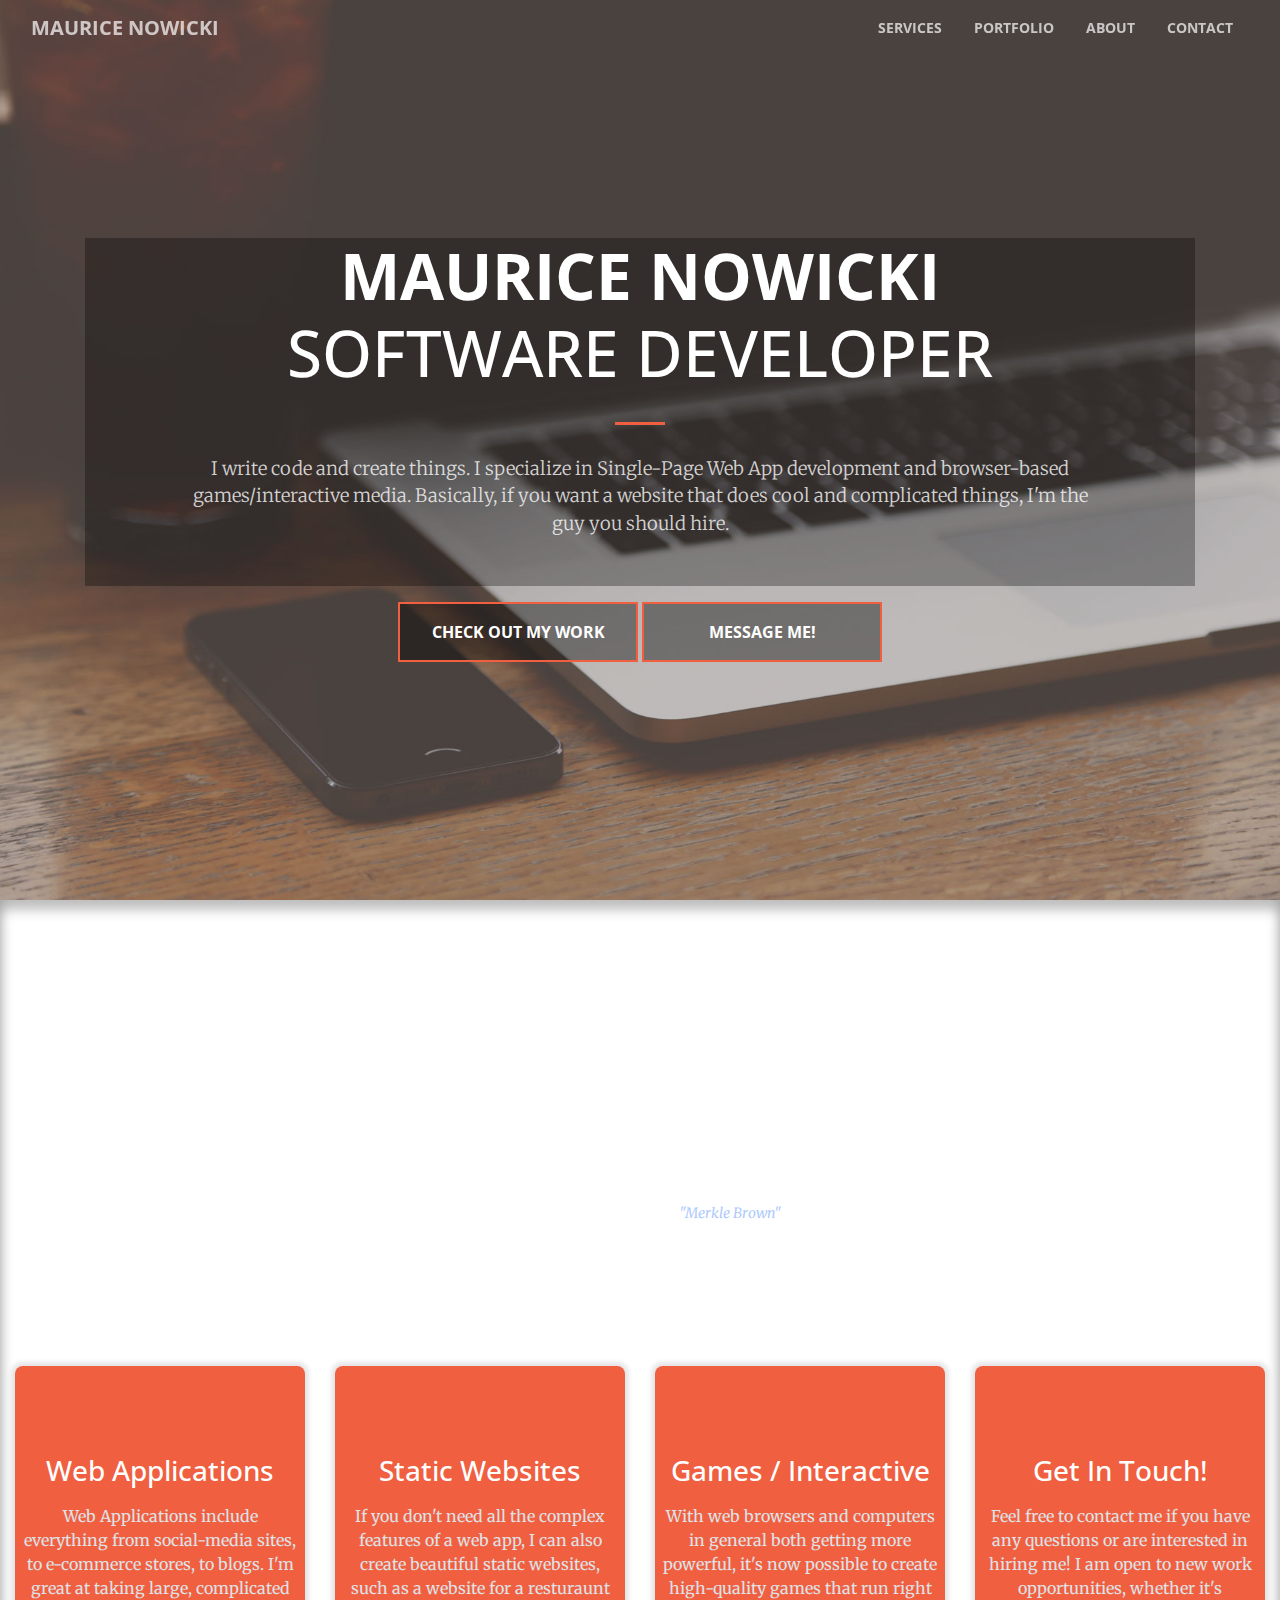
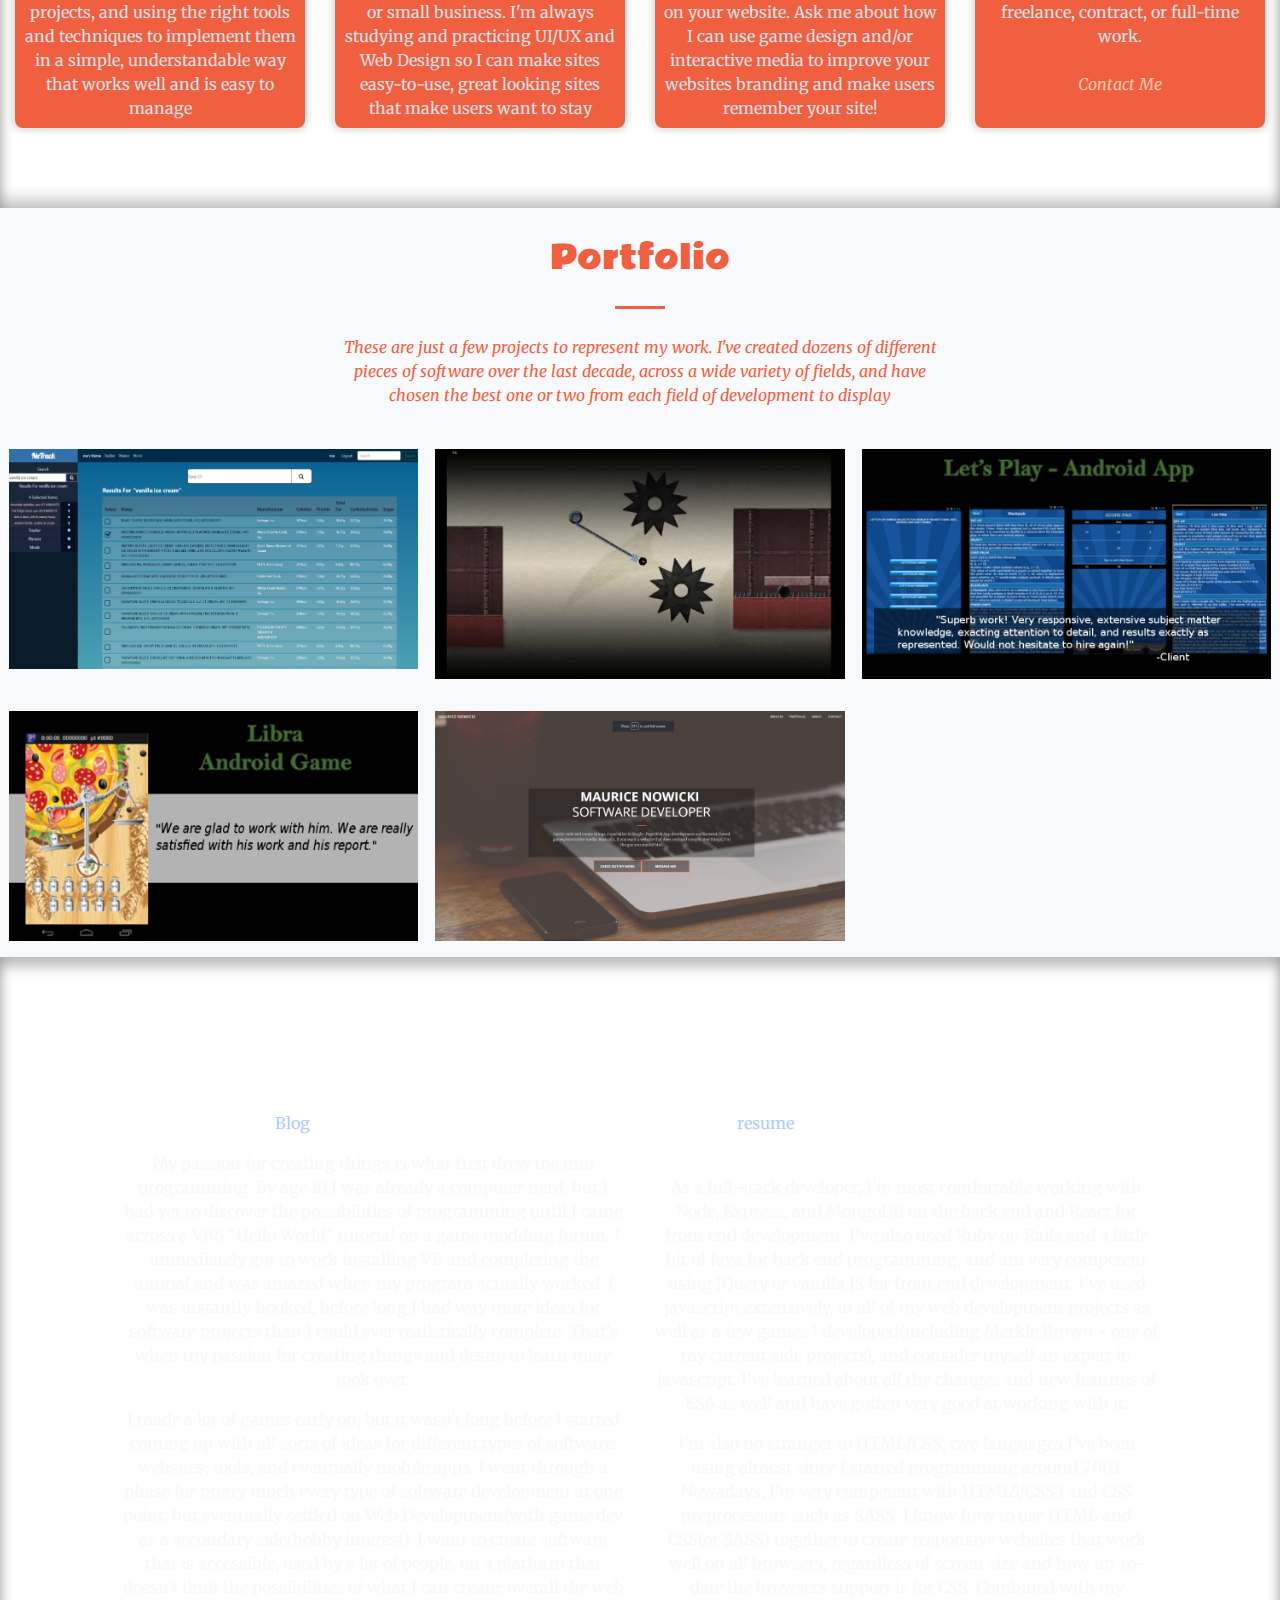
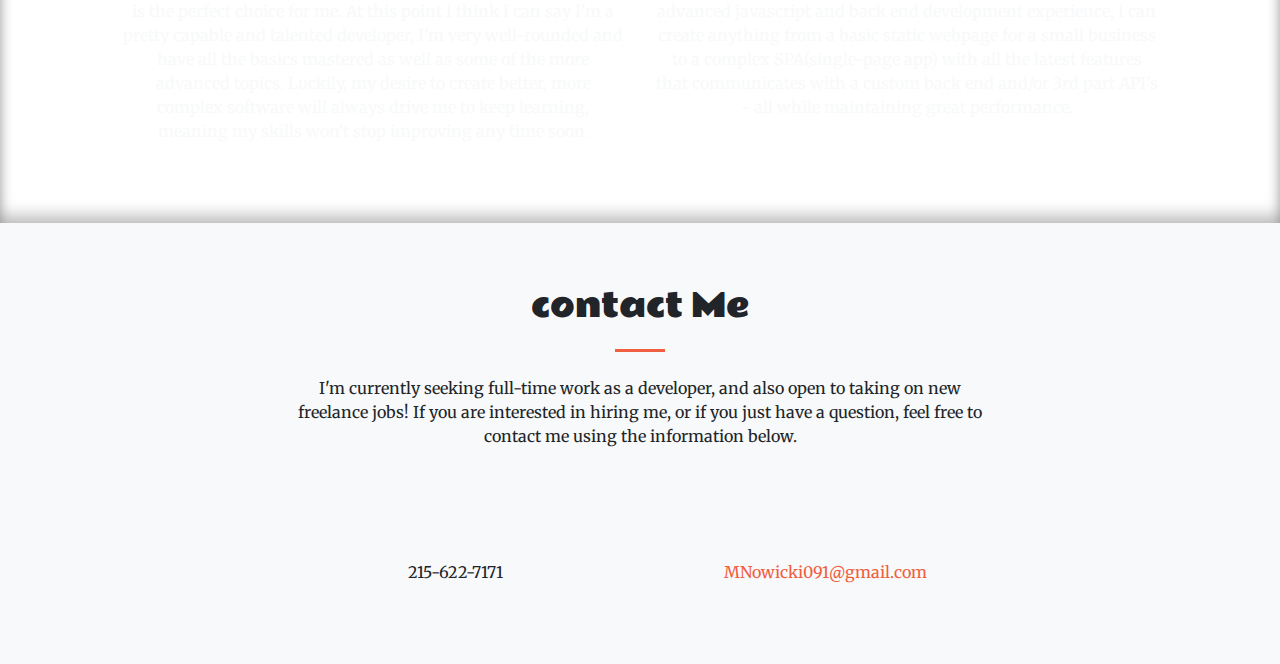
==== commit 877cfcf3: "finished creating individual pages for each project and got rid of modals" ====
--- a/index.html
+++ b/index.html
@@ -211,7 +211,7 @@
        	</div>
         <div class="row no-gutters popup-gallery">
           <div class="col-lg-4 col-sm-6 portfolio-col">
-            <a class="portfolio-box" href="/nutrack.html">
+            <a class="portfolio-box" href="nutrack.html">
               <img class="img-fluid" src="img/portfolio/nutrack-search.png" alt="A Node/React Single-Page Web Application I created to help users plan their nutrient intake and track their nutrition habits to help gather insight and improve their diet. NuTrack is very flexible with great features and an easy-to-use interface">
               <div class="portfolio-box-caption">
                 <div class="portfolio-box-caption-content">
@@ -226,7 +226,7 @@
             </a>
           </div>
           <div class="col-lg-4 col-sm-6 portfolio-col">
-            <a class="portfolio-box" href="/merklebrown.html">
+            <a class="portfolio-box" href="merklebrown.html">
               <img class="img-fluid" src="img/merkle-brown/japan1-screen.png" alt="">
               <div class="portfolio-box-caption">
                 <div class="portfolio-box-caption-content">
@@ -241,7 +241,7 @@
             </a>
           </div>
           <div class="col-lg-4 col-sm-6 portfolio-col">
-            <a class="portfolio-box" href="/letsplay.html">
+            <a class="portfolio-box" href="letsplay.html">
               <img class="img-fluid" src="img/lets-play/letsplay.png" alt="">
               <div class="portfolio-box-caption">
                 <div class="portfolio-box-caption-content">
@@ -271,7 +271,7 @@
             </a>
           </div>
           <div class="col-lg-4 col-sm-6 portfolio-col">
-            <a class="portfolio-box" href="/mysite.html">
+            <a class="portfolio-box" href="mysite.html">
               <img class="img-fluid" src="img/mnowicki/portfolio-home.jpg" alt="">
               <div class="portfolio-box-caption">
                 <div class="portfolio-box-caption-content">
@@ -288,352 +288,6 @@
         </div>
       </div>
     </section>
-    
-    <!-- Project Modal - Merkle Brown -->
-    <div class="modal fade" id="merkle-brown-modal" tabindex="-1" role="dialog" aria-labelledby="Merkle Brown" aria-hidden="true">
-      <div class="modal-dialog modal-xl" role="document">
-        <div class="modal-content">
-          <div class="modal-header">
-            <h5 class="modal-title" id="exampleModalLabel">Merkle Brown - Javascript HTML5 Game -and- Custom HTML5 Physics-Platformer Level-Editor</h5>
-            <button type="button" class="close" data-dismiss="modal" aria-label="Close">
-              <span aria-hidden="true">&times;</span>
-            </button>
-          </div>
-          <div class="modal-body container-fixed">
-           
-            <div class="row video-row">
-            	
-            	
-            			
-            		<a class="project-img-display w-100" href="/img/merkle-brown/japan1-screen.png">
-           				<div class="project-iframe-wrapper">
-           					<img src="img/merkle-brown/japan1-screen.png">
-            				<iframe class="project-iframe" src="https://www.youtube.com/embed/rKEsksspLBQ" frameborder="0" allow="autoplay; encrypted-media" allowfullscreen></iframe>
-            			</div>
-            		</a>
-            		  
-            			<img class="project-img img-active" src="img/merkle-brown/japan1-screen.png" data-video="https://www.youtube.com/embed/rKEsksspLBQ">
-            		
-            		
-            			<img class="project-img" src="img/merkle-brown/street1-screen.png" data-video="https://www.youtube.com/embed/MJJ9EZHHatw">
-								
-          			
-          			
-            			<img class="project-img" src="img/merkle-brown/sawblade-screen.jpg" data-video="https://www.youtube.com/embed/gADP_lnLqno">
-           			
-           			
-           			
-            			<img class="project-img" src="img/merkle-brown/early-level-screen.jpg" data-video="https://www.youtube.com/embed/ulA4mcWpcyk">
-							
-            	
-            </div>
-            
-            
-            <div class="row proj-content-row">
-            	
-            		<h1 class="project-header text-center">Merkle Brown (Game + Custom Level Editor)</h3>
-            		
-								<p class="project-text project-tech text-center">
-									<strong>Tech: </strong><br />
-									Javascript - Phaser - Canvas - WebGL - GLSL - JQuery
-								</p>
-           		
-           		
-            		<p class="project-text tldr">Merkle Brown includes both a game and an integrated level-editor. I'm extremely proud of the game itself, and by the time it's all done and polished, with awesome graphics and a complete set of well-designed levels, I think it will be a genuinely fun and unique game with a decent shot at modest commercial success. Although I'm most proud of the game, the level editor I've created is honestly the real 'technical' acheivement of this project; it allows me to design and test levels within the editor, and is capable of implementing a huge range of features and physical objects that can be combined to do almost anything. Merkle Brown has been on the backburner while I worked on NuTrack, but I'm getting ready to dive back in and am very excited. I've learned a lot in the meantime and the first thing I will do is refactor and clean up the code. I have a few more big features and a bunch of little ones left to implement, although the vast majority of the engine and editor are completed. Once I'm done finishing off the last of the features, all that will be left to do before releasing the demo is to create a full set of high-quality graphics and some well-designed and interesting levels(both of which may sound easy enough, but I know it will be a TON of work).</p>
-            		
-								<p class="project-text tldr">I'm already starting to build up a following for the game on twitter, come <a href="https://twitter.com/indiegamemo">follow me</a> for updates or a chance to play the demo when it's ready!</p>
-            		
-            		<h5 class="project-subheader text-left">Overview</h5>
-            		<p class="project-text">Merkle Brown is my current 'secondary' side-project, that I work on when I need a break from my main project. I plan on releasing it on several platforms as a commercial indie game when it's complete, using different wrappers to deploy it on Steam/Windows, Android, iOS, and of course I'll release it as a browser-based html5 game as well - it will even run in mobile web browsers without any downloads or plugins</p>
-            		
-                    <h5 class="project-subheader text-left">Features</h5>
-            		<p class="project-text">Merkle Brown is a 2D, physics-based platformer game with realtime physics simulation, custom hardware-accelerated shaders for lighting and other effects, tons of complicated dynamic and scripted game objects, and an extremely capable(albeit ugly) level editor that allows you to build dynamic obstacles by combining different bodies, triggers, effects, actions, movepaths, joints, springs, and more, allowing endless possibilities for different creative and fun game objects. It's also possible playtest levels as you create them inside the editor, allowing for quick iteration and testing - which is crucial when designing non-tile based levels for a platformer game and you need to position things just right in order to perfect the difficulty curve.</p>
-                  
-                  
-                    <h5 class="project-subheader text-left">Progress</h5>
-                    <p class="project-text">Although the engine itself is mostly complete and editor and other game code is pretty far along, none of the levels or graphics I have created at this point will end up in the final game. I've written all the tools I need to create an awesome and fun game, and now I just need to put it all together into a cohesive whole using quality assets and exceptional level & graphic design. My art skills were HORRIBLE when I started this project, and although they've come a very long way, I don't think I'm capable of doing the game justice with my art yet. I'm much better with level design, and have made some truly interesting and enjoyable levels already while building and testing the different features of my engine and editor, but I really want to focus on getting the level design absolutely perfect as I feel that is the single most crucial factor in making a quality platformer game, and I'm not quite there yet. I plan on continuing to do what I've done this far, which is to keep iterating on the graphics and level design as a add features and improve my engine and editor, pushing myself to learn more and improve a lot on each iteration, until I finally feel like I'm capable of creating a truly top-quality game that stands out in every category. I've come such a long way from when I first started, and this project has truly been an emotional journey, but I know if I keep improving as I have been and stay true to my vision I will end up with an amazing game that I can be extremely proud of</p>
-                  
-                  
-            		
-            		
-            </div>
-            
-            
-          </div>
-          
-          
-        </div>
-      </div>
-    </div>
-    
-    
-    
-            
-            
-    <!-- Project Modal - NuTrack -->
-    <div class="modal fade" id="nutrack-modal" tabindex="-1" role="dialog" aria-labelledby="NuTrack" aria-hidden="true">
-      <div class="modal-dialog project-modal modal-xl" role="document">
-        <div class="modal-content">
-          <div class="modal-header">
-            <h5 class="modal-title" id="exampleModalLabel">NuTrack - Web App</h5>
-            <button type="button" class="close" data-dismiss="modal" aria-label="Close">
-              <span aria-hidden="true">&times;</span>
-            </button>
-          </div>
-          <div class="modal-body container-fixed">
-            <div class="row">
-            	
-            	<div class="col-md-6 project-info text-center">
-            		<h3 class="project-header text-center">NuTrack</h3>
-            		
-								<p class="project-text project-tech text-center">
-									<strong>Tech: </strong><br />
-									Javascript - ES6 - Node - Express - React - React Router - Bootstrap - SASS - HTML5 - CSS3 - Passport - Mocha - Enzyme - Should - Webpack - Babel - USDA Nutrient API
-								</p>
-            		
-            		<p class="project-text tldr">
-            			NuTrack is a web application made with Node, MongoDB, React, and Express, among other technologies. It also has tests(still incomplete) written with Enzyme, Chai, and JSDom to ensure it works as intended in all scenarios, CSS3 styles compiled with SASS, Bootstrap to simplify the process of making responsive layouts, and many other libraries(but not too many, at least compared to most modern javascript projects!) to provide additional functionalities. 
-            		</p>
-            		<p class="project-text tldr">
-            			My original goal with this web app was to learn some new libraries to add to my existing javascript/web dev skills, but it quickly turned into a much larger and more serious project. I started using the app myself to track my calorie intake and make sure I was eating enough, and I really enjoyed how it tracked other nutrients and vitamins automatically, which actually prompted me to become more aware of my diet and improve my eating habits. I became much more concerned with the features and usability of the app after I started using myself, and started adding features and improving the UI to turn it into something closer to a commercial web application. I still have a lot of planned features that I'm actively working on implementing and have a long way to go, but I'm pretty proud of how advanced and useable NuTrack has become already
-            		</p>
-            		<p class="project-text tldr">
-            			Right now, NuTrack users can search the USDA Nutrient Database, get nutrition information for any product/item, create and save meals/recipes by combining multiple items and choosing an amount or # of servings for each one, view Nutrient Tables for saved meals or individual items, Add any items or meals to their Tracker or Planner, setting the date, time, and amount, view the items and meals they've eaten over any time period they choose via the Tracker and see their nutrient totals over that time period, and do the same thing with the Planner to view their nutrition plan over any time period. There are many other smaller features, and many more on NuTracks to-do list, but that's the gist of the app. I have many more features I plan on implementing soon, the one I am most excited about is OCR(optical character recognition) - to allow users to snap a photo of an items nutrition facts label and have the site automatically process it and extrac the text to gather the nutrient information and add the item to the sites nutrient database(for items not in the USDA database). I hope that once I get through my to-do list, NuTrack will be ready to be released as a commercial web-app that helps many users become more aware of their eating habits and offer helpful insights to help them improve their diets.
-            		</p>
-            		
-            		<h5 class="project-subheader text-left">Overview</h5>
-            		<p class="project-text">NuTrack is a Single-Page Web Application made with Node, MongoDB, Express, and React. It retrieves nutrient data on the backend from the USDA Nutrient Data API and serves it with it's own custom API that adds many more features. The purpose of the app is to provide a flexible and easy-to-use tool that users can use to plan their food/nutrient consumption and track their progress. When I first started the project my plan was to make something with the USDA API mostly just to practice and learn some new technologies, but before long I ended up finding my own uses for the App and coming up with tons of useful new features that I wanted to add, and the project soon become something much larger and more useful than I had originally planned. I use it mainly to make sure I am getting enough calories to keep my weight up but it also provides other insights about my nutrition patterns automatically and has made me more aware of how my eating habits are effecting my health.</p>
-            		
-            		<p class="project-text">NuTrack is basically in the "Minimum-Viable-Product" phase right now, it works as a cohesive application and has many useful features, but the more I work on it the bigger my vision for the project becomes - I now have a pretty long todo-list of tweaks and new features I want to implement, some of which will improve the usability and capabilities of the app drastically. Once I implement a few of the larger, more impactful features that I have planned, I intend to set up real hosting for the app and release to the public as a commercial web app with trial accounts available for free and premium accounts available for a small monthly subscription fee. Right now I don't think NuTrack is useful enough for many people to want to pay for it; the limits of the USDA Database(mainly the lack of many popular food products) as well the lack of a few key features I plan on implementing and the mediocre, quickly made design of the current site are the only things holding it back from being a high-quality, useful, commercial web application. Luckily, all of these things are fixable - the limitations of the USDA Database will be the most difficult, but I have a fun and interesting solution planned to fix that problem.</p>
-            		
-            		<h5 class="project-subheader text-left">Goals / To-do List</h5>
-            		<p class="project-text">
-            			I have a lot of features in mind to improve NuTrack and make it into a commercial web app that people really want to use(even if I release it for free or use an ad-supported model). The feature I want to talk about first is using OCR(Optical Character Recognition - a technique to convert characters in images and other non-text formats into processable text using Machine Learning and other AI techniques) to allow users to quickly snap a picture of a products nutrition label in order to use the product within the app and add it into NuTracks Nutrition Database. The nutrition database is another feature I don't have implemented yet, currently relying on the USDA's great but somewhat incomplete nutrition facts database, but it will be added alongside OCR/user created products. although I've written a very basic handwriting-recognition script in Python in the past - and the nutrition label reader should be even simpler because typed text will be easier for a computer to interpret than handwriting - I plan on using a 3rd part OCR library(probably OCRAD) for this feature because I'm sure a large library maintained by experts in OCR will be more reliable than anything I could come up, especially since I don't want to spend a ton of time reinventing the wheel just for a single feature in one of my side-projects. I will, however, probably write some of my own pre-processing code to improve the usability and accuracy of the character recognition; things such as deskewing the image to normalize the photos taken by users and remove any tilt or angle from the nutrition label image, and stripping out any non-text lines or other artifacts that may interfere with the OCR libraries functions. Implementing these image pre-processing effects should be a fun but doable challenge that will help sharpen my skills and be a rewarding problem to solve, I also think that writing this code myself is practical for the end-result because I will be able to customize the code for the exact type of images that will be submitted to the optical characeter recognition algorithm - e.g. detecting the corners of the nutrition label in a photo will be much simpler when I know exactly what the corners look like for most labels, and once I have that figured out it will just take some relatively basic math to transform the image into a perfect, proportional rectangle that will be easy for the OCR algorithm to process.
-            		</p>
-            		
-            		<p class="project-text">
-            			I also plan on implementing some other features and changes that aren't quite as complicated, but will improve the usability and quality of Nutrack drastically. Redoing the entire layout is one of my main goals, the current layout was designed as I implemented features without much planning ahead of time. NuTrack was originally supposed to be a very small web app I made to learn some new technology so I wasn't worried about making it look great from the start. I did go back and do a little work to make it more presentable, but I think if I put my best effort into making NuTrack look great I could greatly improve the appearance and user-experience of the app.
-            		</p>
-            		
-            		<p class="project-text">
-            			I have atleast half a dozen more features already on my to-do list for NuTrack, and I don't have time to explain them all, but there is one more big feature that I really want to implement because I think it'd vastly improve the usefulness of the web app. I want to incorporate some statistics and data-visualization that allows users to view their nutrition intake patterns and trends over time, for example by generating different graphs and charts showing how their daily intake of, for example - calories, has changed over time. This will be easy to integrate with the already-existing data from the Tracker and Planner features, and can be implemented in a way that is highly customizeable; optimally I would like users to be able to select which nutrients to view data for, set goals to visually compare their nutrient intake against, set the time range that the chart covers and the start/end dates, view the information in a variety of different graph/chart types, and even create projections using the data from their Tracker, Planner, and transforming it with whatever proposed diet changes they want to visualize.
-								</p>
-            		
-            		
-            	</div>
-            	
-            	<div class="col-md-6 text-center project-img-col">
-                  <a class="project-img-display w-100" href="/img/portfolio/nutrack-search.png">
-                      <img class="project-img-main" src="img/portfolio/nutrack-search.png">
-                  </a>
-                  <img class="project-img img-active" src="img/portfolio/nutrack-search.png">
-                  <img class="project-img" src="img/portfolio/nutrack-planneradd.png">
-                  <img class="project-img" src="img/portfolio/nutrack-tracker.png">
-                  <img class="project-img" src="img/portfolio/nutrack-createmeal.png">
-            	</div>
-            	
-            </div>
-          </div>
-          <div class="modal-footer">
-            <a class="btn btn-secondary" data-dismiss="modal">Close</a>
-            <a class="btn btn-primary" href="https://nutrack.herokuapp.com" target="_blank">View Live</a>
-            <a class="btn btn-primary" href="https://github.com/moe091/NuTrack" target="_blank">View on Github</a>
-          </div>
-        </div>
-      </div>
-    </div>
-    
-    <!-- Project Modal - Let's Play -->
-    <div class="modal fade" id="lets-play-modal" tabindex="-1" role="dialog" aria-labelledby="Let's Play" aria-hidden="true">
-      <div class="modal-dialog modal-xl project-modal" role="document">
-        <div class="modal-content">
-          <div class="modal-header">
-            <h5 class="modal-title" id="exampleModalLabel">Let's Play - Android App</h5>
-            <button type="button" class="close" data-dismiss="modal" aria-label="Close">
-              <span aria-hidden="true">&times;</span>
-            </button>
-          </div>
-          <div class="modal-body container-fixed">
-            <div class="row">
-            	
-            	<div class="col-md-6 project-info text-center">
-								<h3 class="project-header text-center">Let's Play - 100 Card, Dice, Domino, and Dart Games!</h3>
-								
-								<p class="project-text project-tech text-center">
-									<strong>Tech: </strong><br />
-									Android, Java, HTML, CSS
-								</p>
-								
-
-								<p class="project-text tldr">
-									Let's Play is an Android app I created for a freelance client. My client had written a book about different card, dice, domino, and dart games containing rules, how to play, histories of the games, and other information, and he wanted an App to sell along with the book. He gave me the content of the book, formatted in html and css, and asked me to create an Android that displayed the books content organized inside of an easy-to-use UI and also contained a dynamic scoreboard that would work for any combination of game-type, number of players, and number of rounds. 
-								</p>
-								
-								<p class="project-text tldr">
-									The project actually consisted of several apps, mainly the '100 Games' version, but also separate versions for just cards, darts, dominos, or dice games. All of the apps were very similar to each other though and creating the different versions didn't add any new technical challenges to the project. In the section below you'll find links to the main '100 Games' app as well as the '25 Card Games' app on the app store.
-								</p>
-								<p class="project-text tldr">
-									Instead of tediously copying every single page of the books content into Android Activities and layouts, I just created the basic UI flow and menu's and used a modified version of Android's WebView component to load the pages he gave me. The default WebView implementation took a second to load after the screen for that section of the book loaded, so I modified the code to pre-load the content for the pages to be displayed based on the users location in the menu so that when the user clicked on a game, the preloaded WebView could be displayed instantly. The preloading didn't have any noticeable performance side-effects and worked well across all Android devices tested.
-								</p>
-
-								<p class="project-text tldr">
-									The project was completed successfully ahead of time, and I uploaded the App to the <a href="">App Store</a> for my client. He was very happy with the results and left me the following review on Elance.com:
-
-								</p>
-								<div class="quote">
-									<p>Superb work! Very responsive, extensive subject matter knowledge, exacting attention to detail, and results exactly as represented. Would not hesitate to hire again!</p>
-								</div>
-							</div>
-           		
-           		<div class="col-md-6 text-center project-img-col">
-            		<a class="project-img-display w-100" href="/img/lets-play/letsplay.png">
-            			<img class="project-img-main" src="img/lets-play/letsplay.png">
-            		</a>
-            		 
-								<img class="project-img img-active" src="img/lets-play/letsplay.png">
-
-								<img class="project-img" src="img/lets-play/letsplay2.png">
-
-								<img class="project-img" src="img/lets-play/letsplay3.png">
-
-								<img class="project-img" src="img/lets-play/letsplay4.png">
-           		</div>
-						</div>
-            
-          </div>
-          <div class="modal-footer">
-            <button type="button" class="btn btn-secondary" data-dismiss="modal">Close</button>
-            <a href="https://www.amazon.com/LETS-PLAY-100-GAMES-Simple/dp/B00DWCFDJQ" class="btn btn-primary">View on App Store</a>
-            <a href="https://www.amazon.com/LETS-PLAY-100-GAMES-Simple/dp/B00DWCFDJQ" class="btn btn-primary">Let's Play Cards on App Store</a>
-          </div>
-        </div>
-      </div>
-    </div>
-    
-    
-    <!-- Project Modal - Libra -->
-    <div class="modal fade" id="libra-modal" tabindex="-1" role="dialog" aria-labelledby="Libra" aria-hidden="true">
-      <div class="modal-dialog modal-xl project-modal" role="document">
-        <div class="modal-content">
-          <div class="modal-header">
-            <h5 class="modal-title" id="exampleModalLabel">Libra - Android Game</h5>
-            <button type="button" class="close" data-dismiss="modal" aria-label="Close">
-              <span aria-hidden="true">&times;</span>
-            </button>
-          </div>
-          <div class="modal-body container-fixed">
-            <div class="row">
-            	
-            	<div class="col-md-6 project-info text-center">
-								<h3 class="project-header text-center">Libra - Educational Android Game</h3>
-								
-								<p class="project-text project-tech text-center">
-									<strong>Tech: </strong><br />
-									Android, Java, AndEngine, Box2D, OpenGL
-								</p>
-								
-
-								<p class="project-text tldr">
-									Libra was one of my first real freelance projects. The client was an educator who already had a game app that they designed created by another freelancer. The app that they had was made with OpenGL, but didn't function reliably and was missing some key features they wanted, so they decided to find another developer to remake the game in AndEngine and fix the parts that were lacking in their previous app. AndEngine was a popular 2d Android game engine at the time that worked well with Box2D. 
-								</p>
-
-								<p class="project-text">
-									This game was designed to teach fractions to young students. It consists of a balance scale and a bunch of small weights with a fraction drawn on them to denote how much they weight. At the beginning of a round, one side of the balance would have 1 or more weights on it and the other side would be empty. The player has a selection of different weights at the bottom of the screen and their goal is to drag and drop them on to the empty side of the scale to even out the weight. The game uses Box2D for real-time physics simulation, so the balance will tilt towards whichever side has more weight and even out as the user adds weights to the other side and gets closer to balancing the scale. The realistic physics and smooth feel helped students get an intuitive understanding of how fractions work and how the fractional weights relate to one another, I think the game really would help students comprehension of fractions.
-
-								<p class="project-text">
-									The original version of the app was created with openGL, and didn't have real physics simulation but instead was just programmed to either tilt the scale left or right depending which side had more weight until the user evened out both sides. In addition to providing the inuitive understanding of fractions, adding the physics also made the app function much more smoothly - e.g. instead of draging a weight to one side of the scale or the other and having it 'snap' into position on one of the scale plates, users could now drag it around the drop it and let it fall due to gravity and either land on the scale or fall to the ground, and users had to physically drop the weights on to the scale for it to work. If the user dropped the weight from a high height onto the scale it would make the scale quickly tip in the direction of the dropped weight before oscilating back and forth a few times and then balancing out - just as you'd expect the balance to behave in real life. The realistic feel made the game much more fun to play with in my opinion and probably helped engage students much more than the previous version of the app.
-								</p>
-								
-								
-								<p class="project-text">
-									When I took the job I had almost no Android development experience, but it was a porting job from OpenGL to AndEngine, and I already knew a very small amount of OpenGL and had heard that AndEngine was easy to use and learn, so I decided to write a proposal for the job and hope the client hired me anyway. To my surprise I got hired and only had a couple weeks to complete the project - which in hindsight is a pretty long time for an App like this, but since I had to learn Android development and AndEngine first it was kind of a tight deadline for me. I finished the project with only a couple days to spare, and managed to fix all the bugs and missing features in the OpenGL version of the game(mostly just a bug to do with scoring and a problem with the touch & drag functionality not working sometimes) as well as add the realistic physics in and make the gameplay much smoother, which the client was very happy with. I received a 5-star review on Elance from the client with the following testimonial:
-								</p> 
-									<div class="quote">
-										<p>
-											We are glad to work with him. We are really satisfied with his work and his report.
-										</p>
-									</div>
-							</div>
-           		
-           		<div class="col-md-6 text-center project-img-col">
-            		<a class="project-img-display w-100" href="/img/libra/libra-screen.jpg">
-            			<img class="project-img-main" src="img/libra/libra-screen.jpg">
-            		</a>
-            		 
-           		</div>
-						</div>
-            
-          </div>
-          <div class="modal-footer">
-            <button type="button" class="btn btn-secondary" data-dismiss="modal">Close</button>
-            <button type="button" class="btn btn-primary">View on App Store</button>
-          </div>
-        </div>
-      </div>
-    </div>
-    
-    
-        
-    <!-- Project Modal - Personal Site -->
-    <div class="modal fade" id="mnowicki-modal" tabindex="-1" role="dialog" aria-labelledby="Let's Play" aria-hidden="true">
-      <div class="modal-dialog modal-xl project-modal" role="document">
-        <div class="modal-content">
-          <div class="modal-header">
-            <h5 class="modal-title" id="exampleModalLabel">Maurice Nowick - Portfolio Website</h5>
-            <button type="button" class="close" data-dismiss="modal" aria-label="Close">
-              <span aria-hidden="true">&times;</span>
-            </button>
-          </div>
-          <div class="modal-body container-fixed">
-            <div class="row">
-            	
-            	<div class="col-md-6 project-info text-center">
-								<h3 class="project-header text-center">Maurice Nowicki - Portfolio Website</h3>
-								
-								<p class="project-text project-tech text-center">
-									<strong>Tech: </strong><br />
-									Javascript - HTML5 - CSS3 - SASS - Bootstrap - JQuery
-								</p>
-								
-
-								<p class="project-text tldr">
-									This is just my personal site, which I suppose you already know about if you are reading this. I thought I'd share a little bit about designing and developing this site and my future plans for it though as it's probably one of my nicest-looking static websites I've created to date.
-								</p>
-								
-								<p class="project-text tldr">
-									I based the design of this site off of one of the Bootstrap examples but heavily modified it for my own needs. I wanted something simple and clean that presented the information I needed to share in a clear way, and I think this was the best and most efficient way to do that. Most of my projects I don't have the luxury of taking a 'shortcut' like that because they are too specific and unique to base off of a general template, but when I can utilize the work of a professional designer to save myself time and to build my design off of(probably resulting in an overall better look than I would've come up with on my own) for free - I think it's worth doing as long as their are no drawbacks(such as lower quality or increased cost). I do love creating things as a developer, and it's fun to use new technologies and experiment, but my main goal here specifically was just to create a quality website and get it online while I work on my <i>next</i> portfolio website project(details in the last paragraph) - and I think this was the most effective and efficient way to acheive that goal. I don't want to waste my time as a developer reinventing the wheel or repeating work that people more skilled/specialized in that area than I am have already done and are giving away for free. That being said, I ended up having/wanting to change so many things that my website barely resembles the template it was based off of anymore anyway, however I do think it still saved a decent amount of time and improved the quality of my final result though.
-								</p>
-								
-								<p class="project-text tldr">
-									Building this site was a good review in Bootstrap, HTML5/CSS3, and JQuery, and also gave me an opportunity to get used to working with a CSS precompiler like SASS a little more(I've used SASS on a couple projects before, but for some reason it took me a little bit to really appreciate it's value). I also always love an opportunity to create interactive UI elements with JQuery, which is soemthing I haven't had a chance to do in a while since I've been focusing more on React and other front end libraries. It was fun and refreshing to create a couple relatively simple JQuery components for this site, such as the image/video viewer in each of my project modals; you can see it in action to the right, although this project only has 2 items and they are both pictures so it's not exactly impressive, if you view my game project - "Merkle Brown" - you'll see a better example of it in action. The javascript for this component was actually extremely simple, but that's what I love about JQuery - once you know how to use it well you can create interesting interactive elements that really add to your site in a few minutes and a few lines of code - in this case I built the image/video viewer functionality with a single function consisting of about 8 lines of coder, and it works seemlessly for both videos(or any other iFrame embedded content) and images. The hard part in creating it was getting the layout and css styles to work inside of a modal, making everything fit wasn't <i>that</i> hard but - as you can see - I still haven't managed to make it look nice yet...
-								</p>
-								
-								<p class="project-text tldr">
-									One of the main reasons I wanted to get this site up and running quickly was so that I could get my site online for now, while I worked on a bigger, long-term project to create its replacement: A portfolio web app/blog that I will be building while at the same time creating a tutorial/course that teaches developers how to build exactly what I'm building as I go. The goal of the course will be to teach users Node, Express, React, Redux, etc by having them follow along and create a real website that they can actually use. By the end, everyone who completes the course will have their own personal portfolio website and blog, both with easy-to-use admin panels where they can easily upload new blog posts or new portfolio projects by uploading images/videos and filling in a form to specify the project name, description, etc. I plan on having a few students follow along with the course as I create it, giving lessons in live-streams and helping them all out along the way, then at the end I can add recordings of the live-stream sessions and answers to any questions asked by students in the tutorial, which should help to make sure any common problems or difficult areas are thoroughly explained by the time the tutorial is put online for everyone to view. Students will be encouranged, and taught how, to customize the project in the tutorial to suite their needs so everyone doesn't end up with the same end-result as eachother(and me!). When I'm done, I will have my newly created portfolio/blog site to post the actual course on where users can view the tutorial on a website that is very similar to what they will actually be creating, which I think is pretty cool.
-								</p>
-
-							</div>
-           		
-           		<div class="col-md-6 text-center project-img-col">
-                  <a class="project-img-display w-100" href="/img/mnowicki/portfolio-home.jpg">
-                      <img class="project-img-main" src="img/mnowicki/portfolio-home.jpg">
-                  </a>
-                  <img class="project-img img-active" src="img/mnowicki/portfolio-home.jpg">
-                  <img class="project-img" src="img/mnowicki/portfolio-projects.jpg">
-                  <img class="project-img" src="img/mnowicki/portfolio-portfolio2.jpg">
-           		</div>
-              </div>
-            
-          </div>
-          <div class="modal-footer">
-            <button type="button" class="btn btn-secondary" data-dismiss="modal">Close</button>
-            <a href="https://www.amazon.com/LETS-PLAY-100-GAMES-Simple/dp/B00DWCFDJQ" class="btn btn-primary">View on App Store</a>
-            <a href="https://www.amazon.com/LETS-PLAY-100-GAMES-Simple/dp/B00DWCFDJQ" class="btn btn-primary">Let's Play Cards on App Store</a>
-          </div>
-        </div>
-      </div>
-    </div>
-    
     
 
    
--- a/css/creative.css
+++ b/css/creative.css
@@ -500,8 +500,7 @@
       font-size: 26px; }
 
 @media (max-width: 991px) {
-  .row
-.project-iframe {
+  .row .project-iframe {
     display: inline-block;
     margin: 0 auto;
     max-width: 90%;
@@ -562,4 +561,5 @@
     max-width: 1600px; } }
 
 .row {
-  max-width: 100%; }
+  max-width: 100%;
+  margin: 0 auto; }
